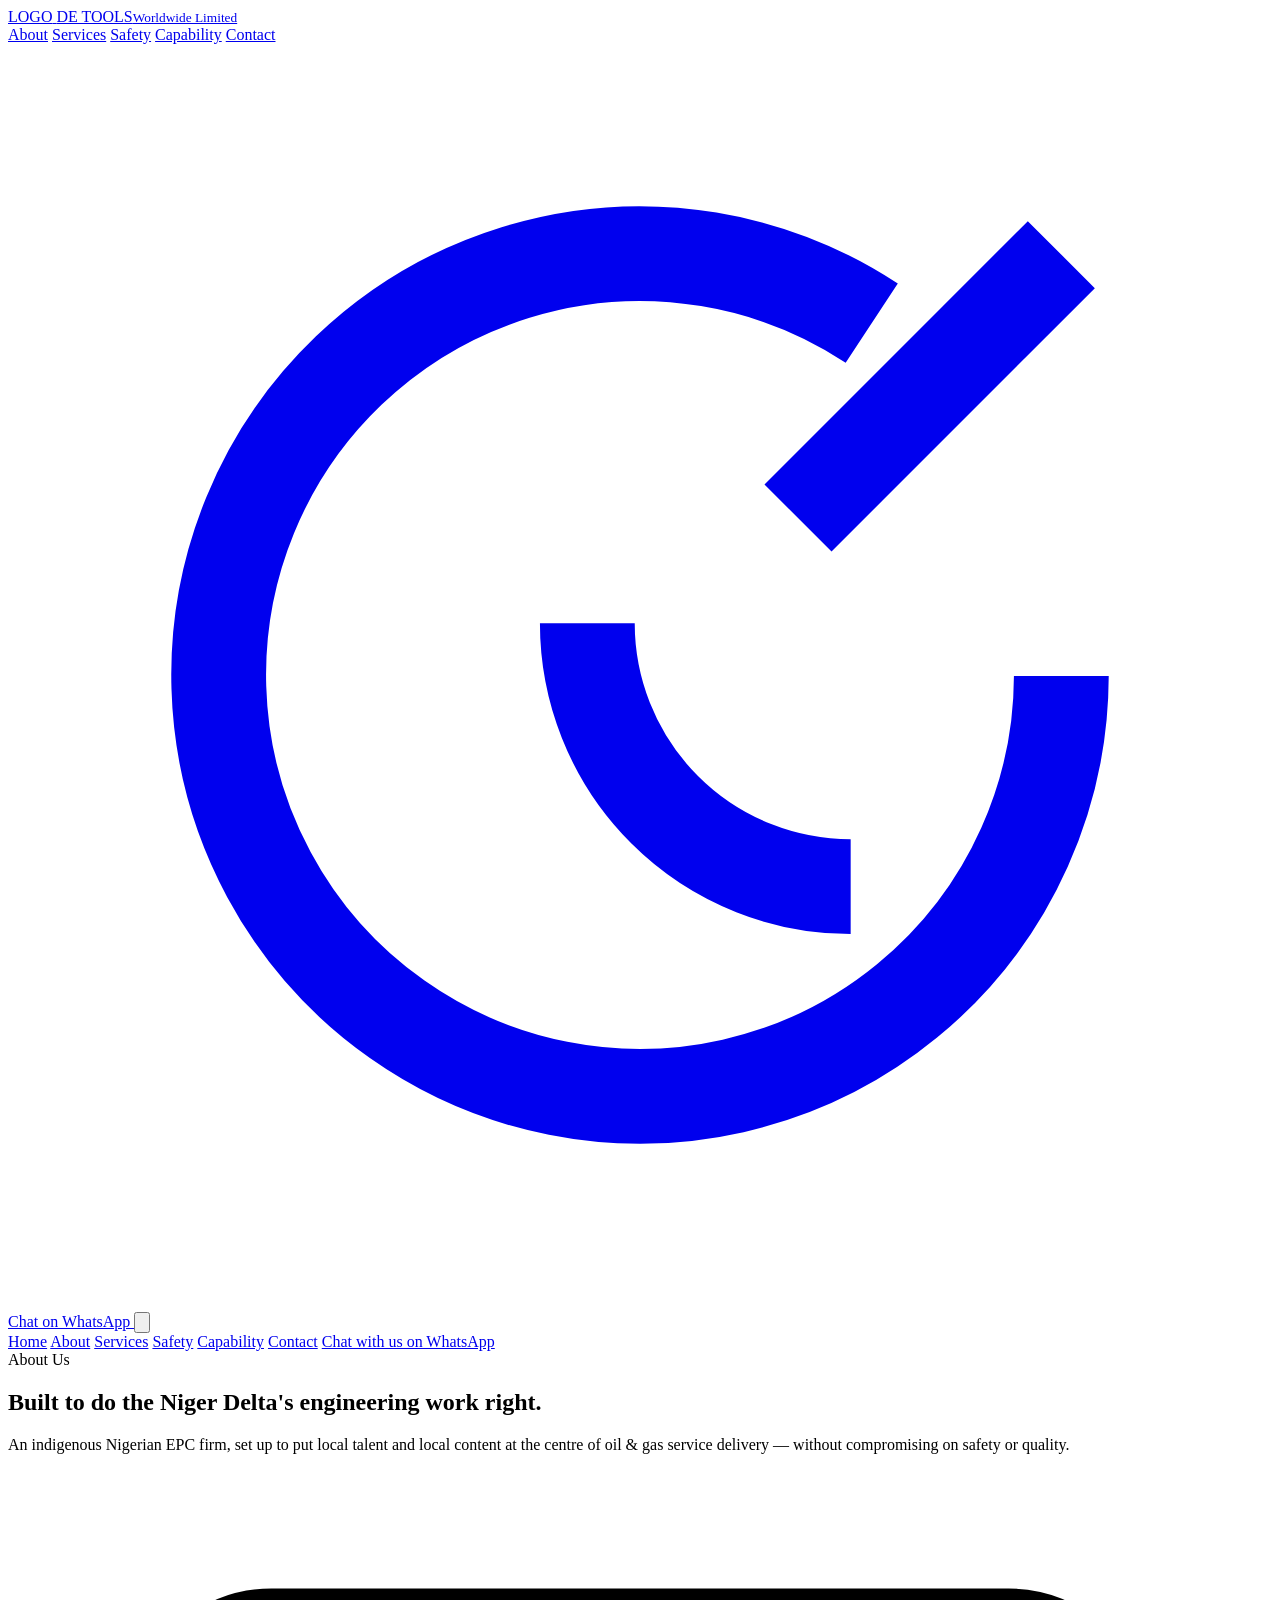
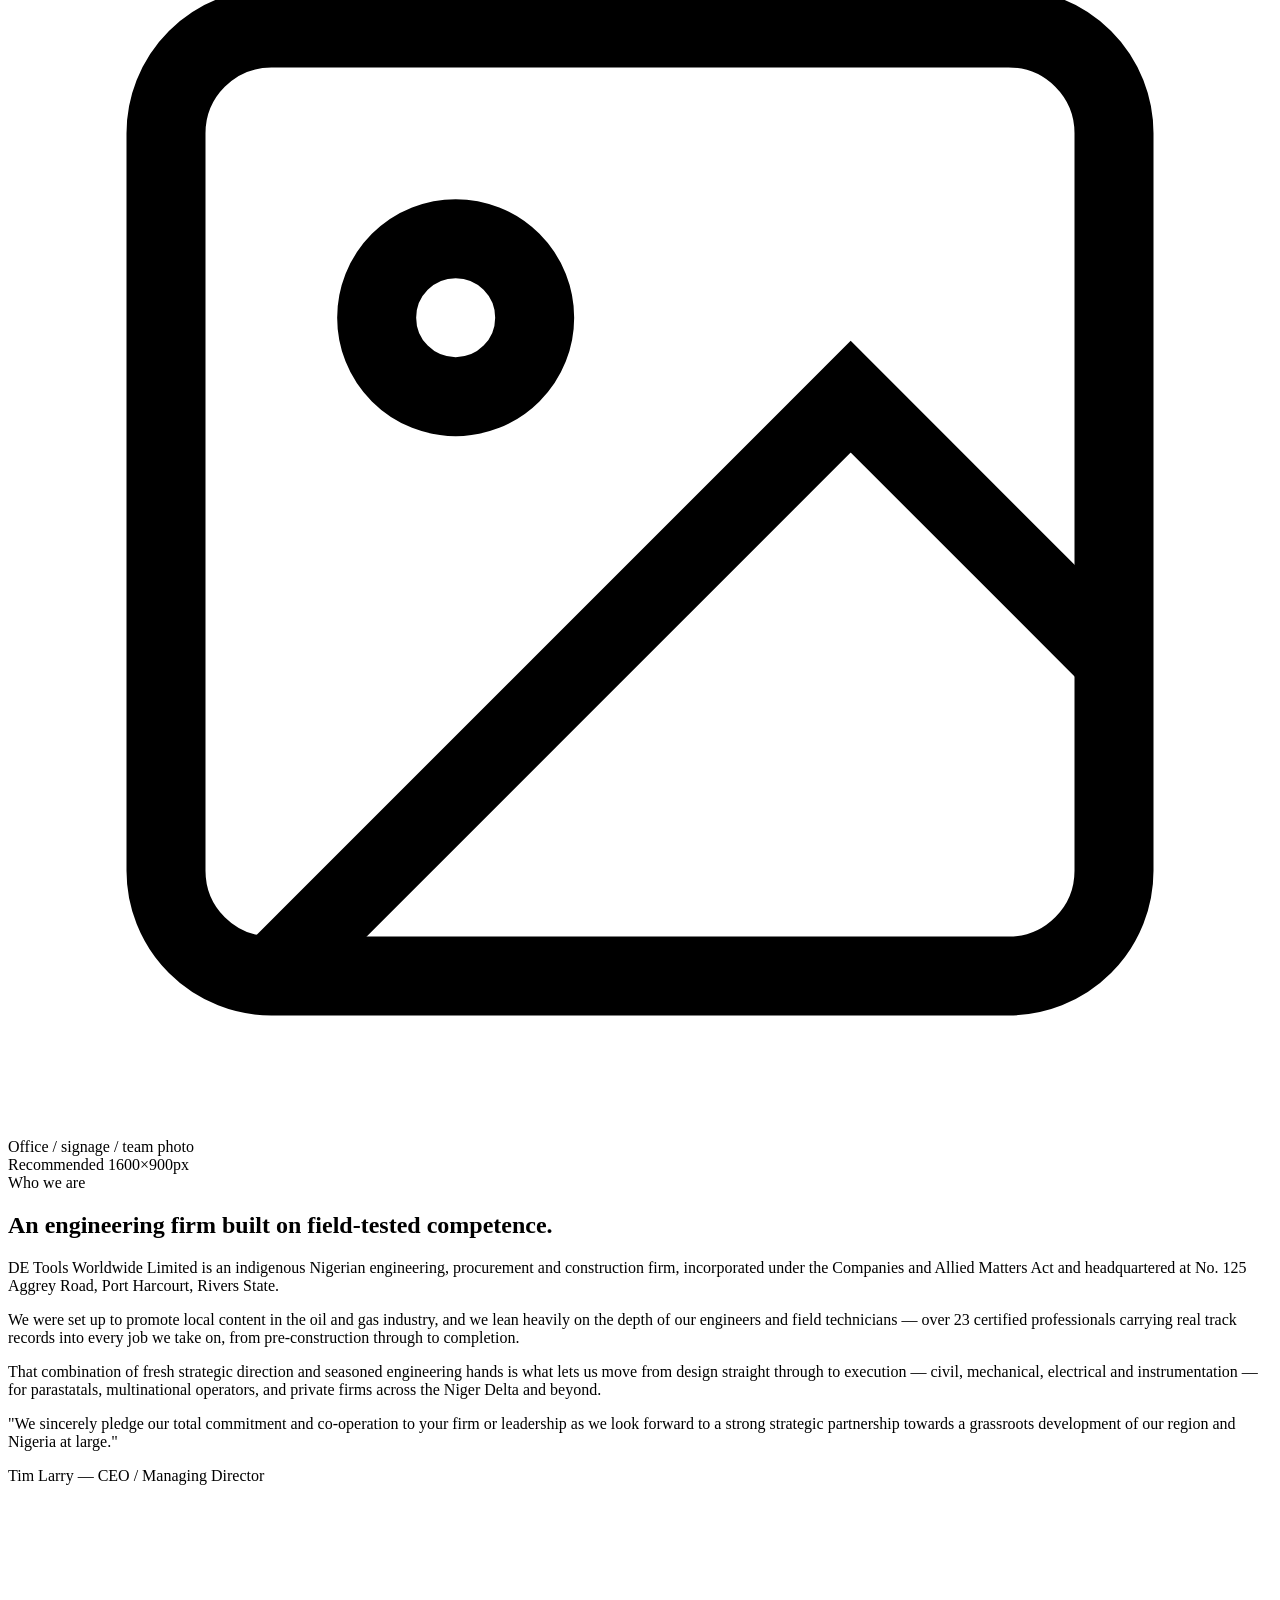
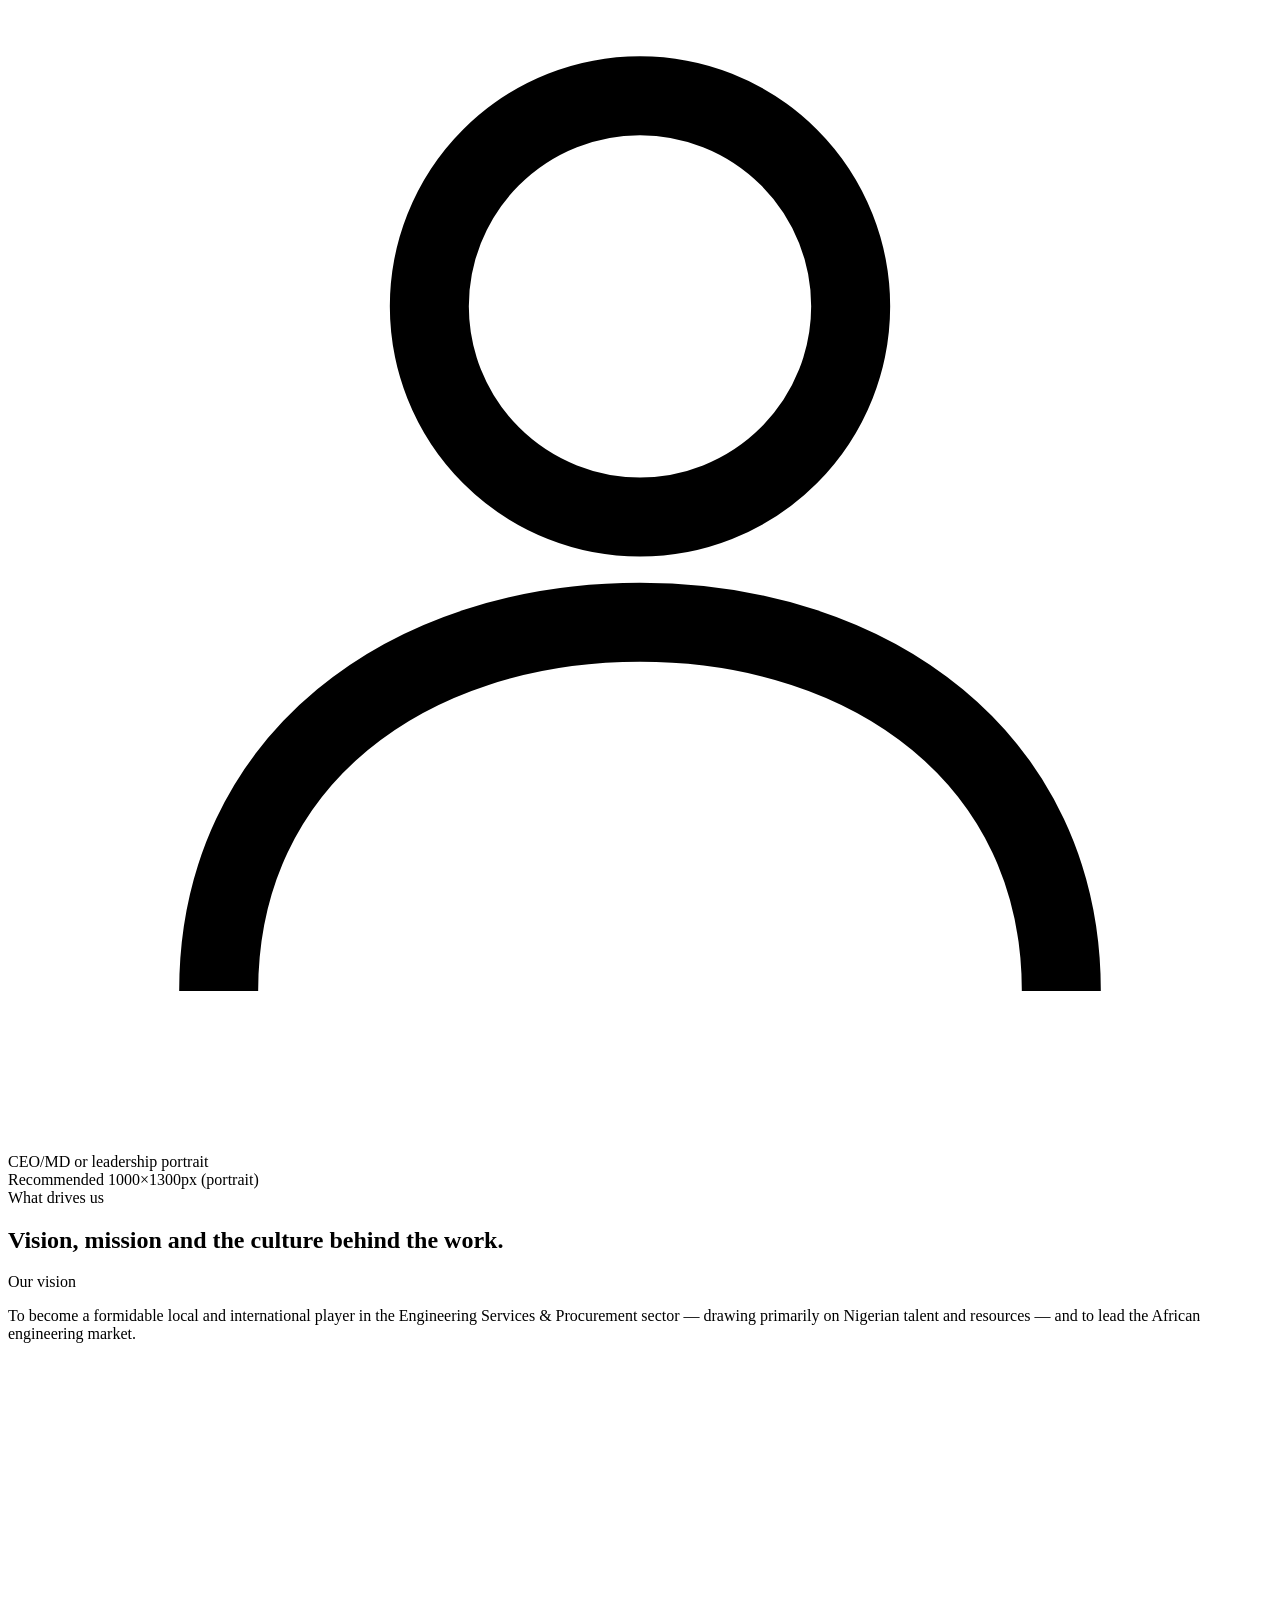
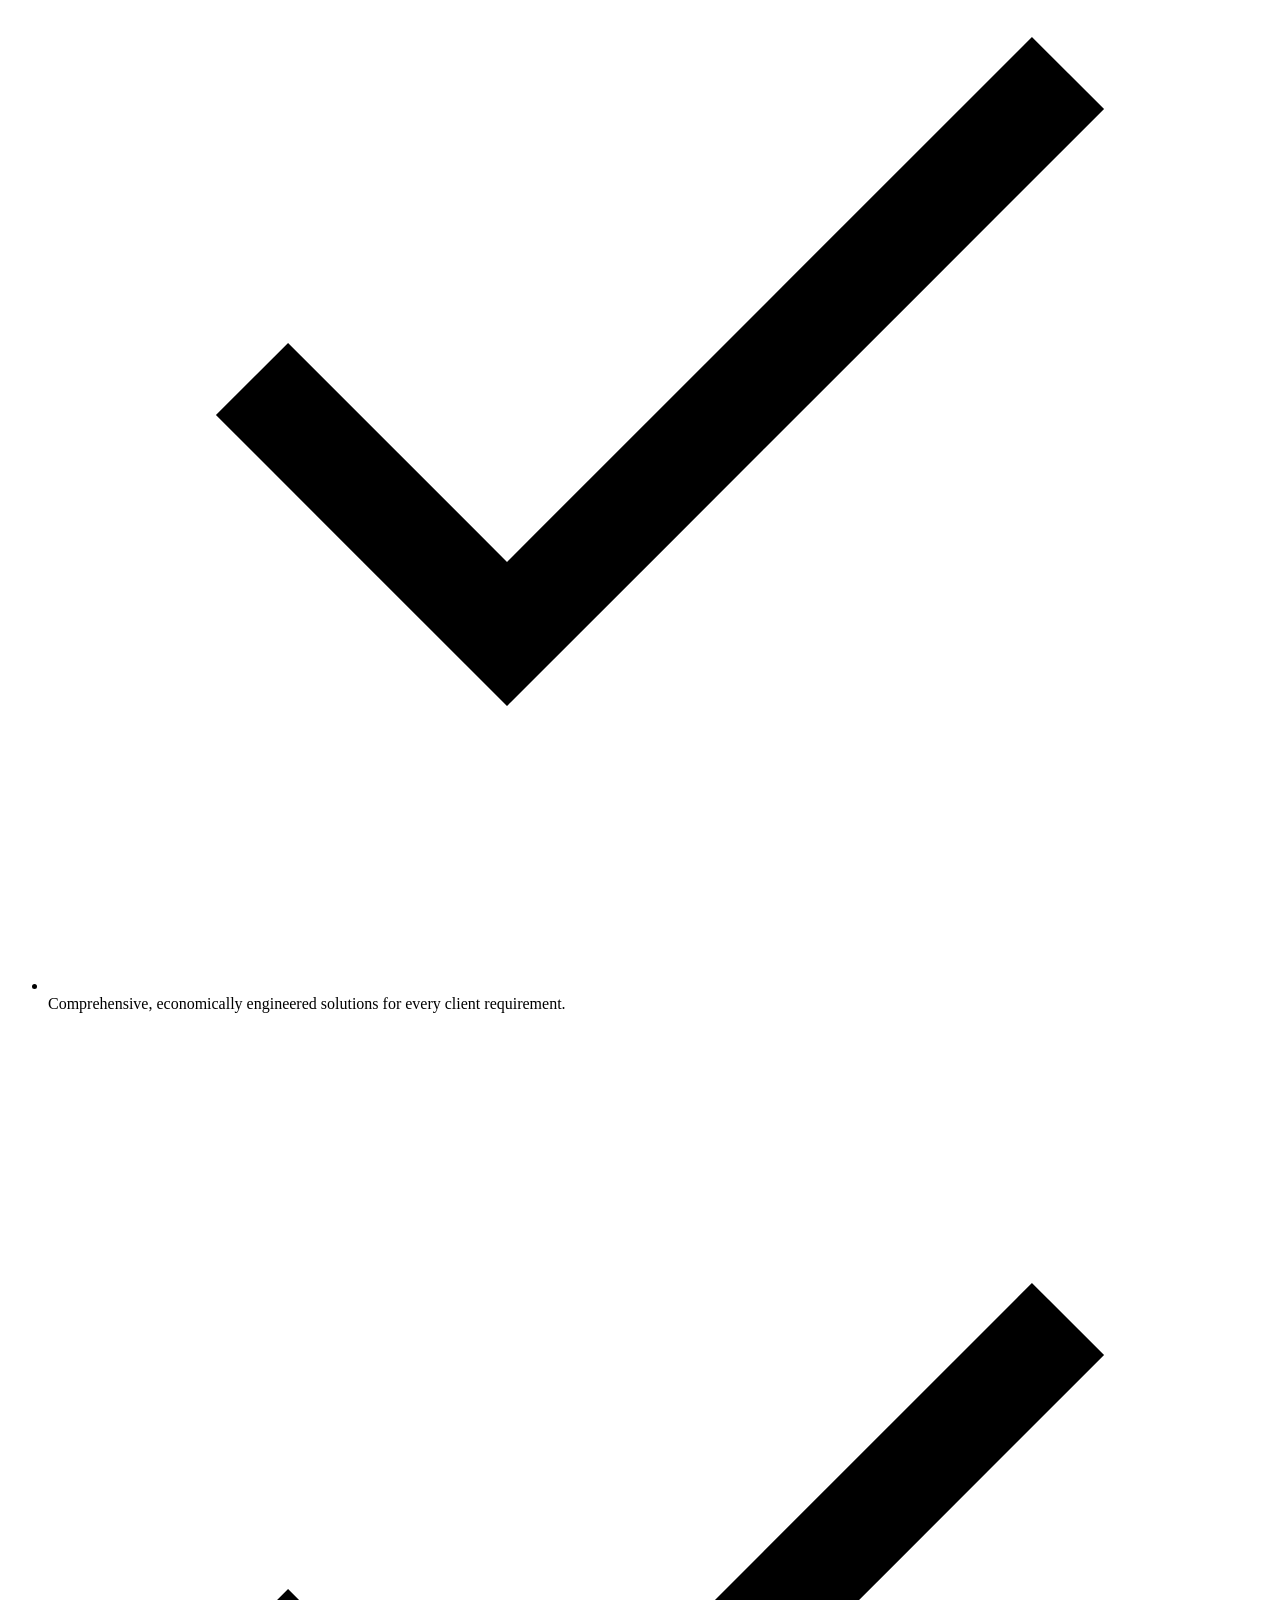
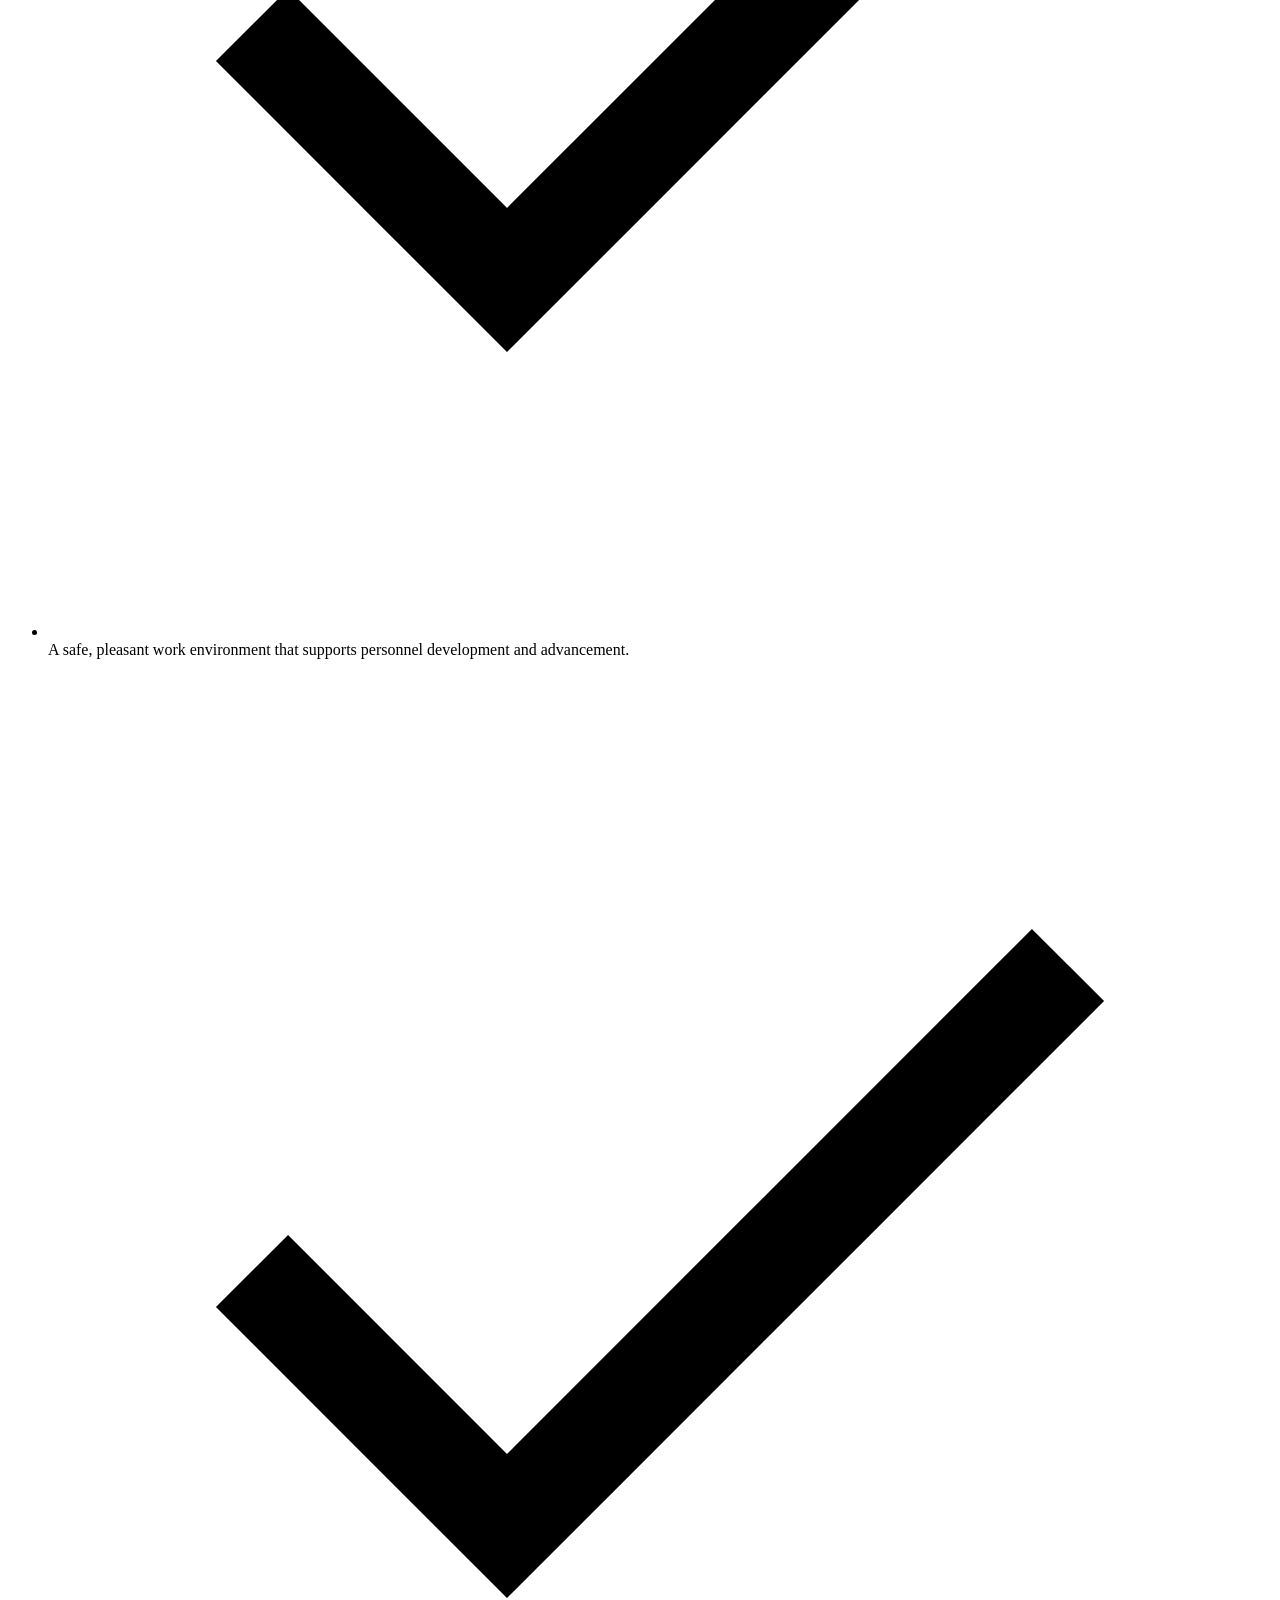
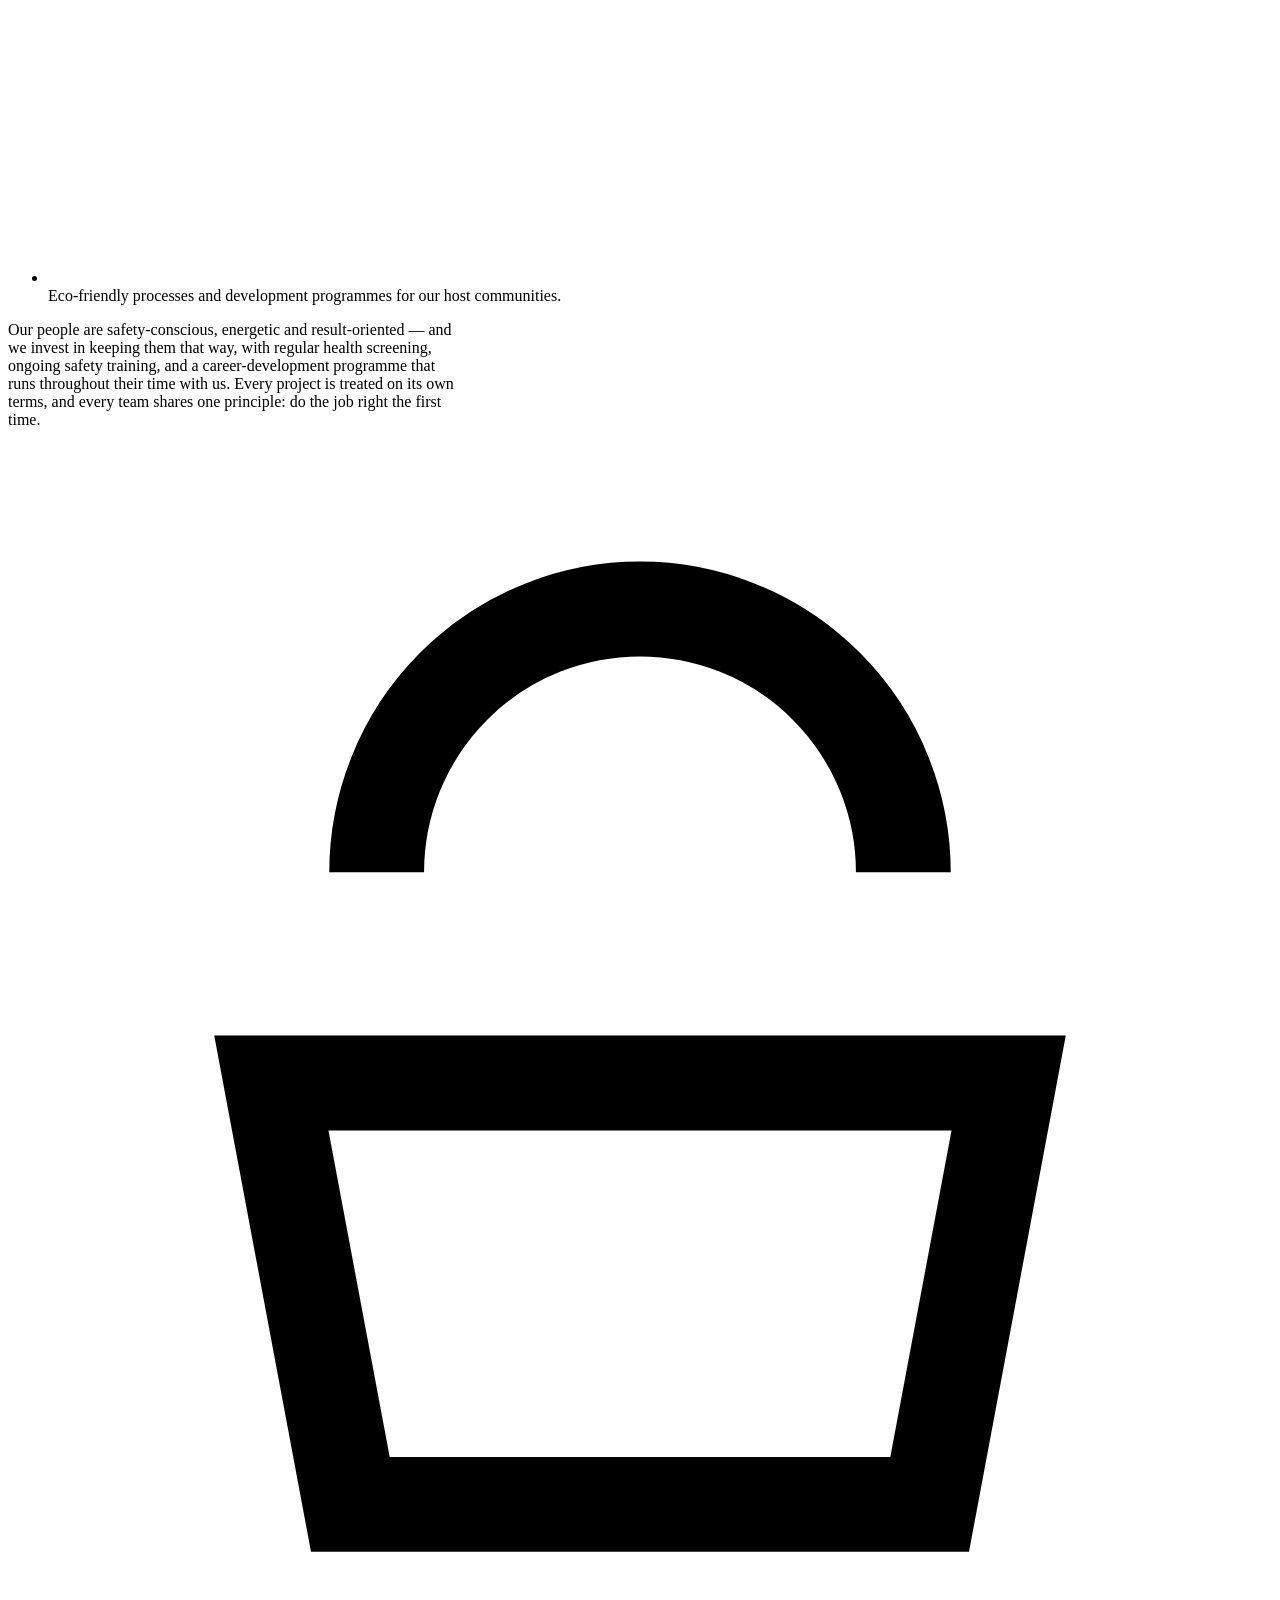
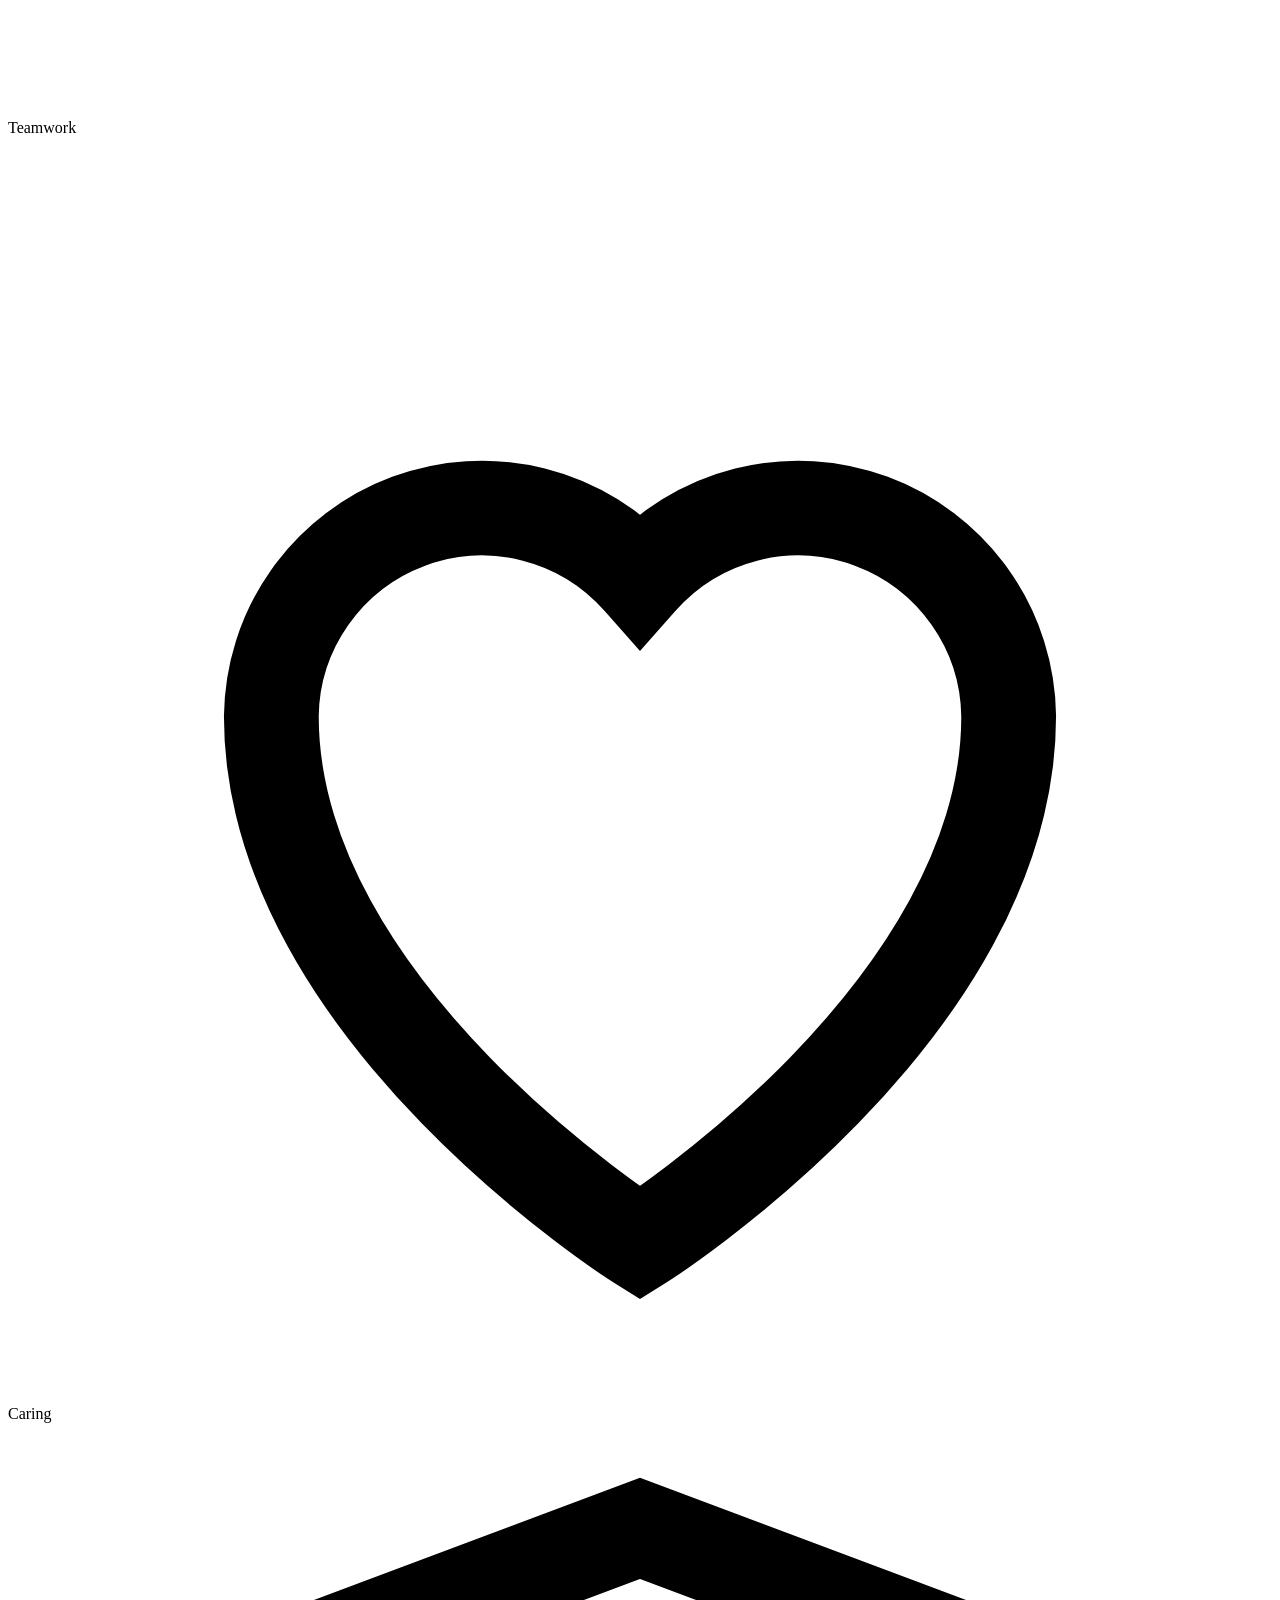
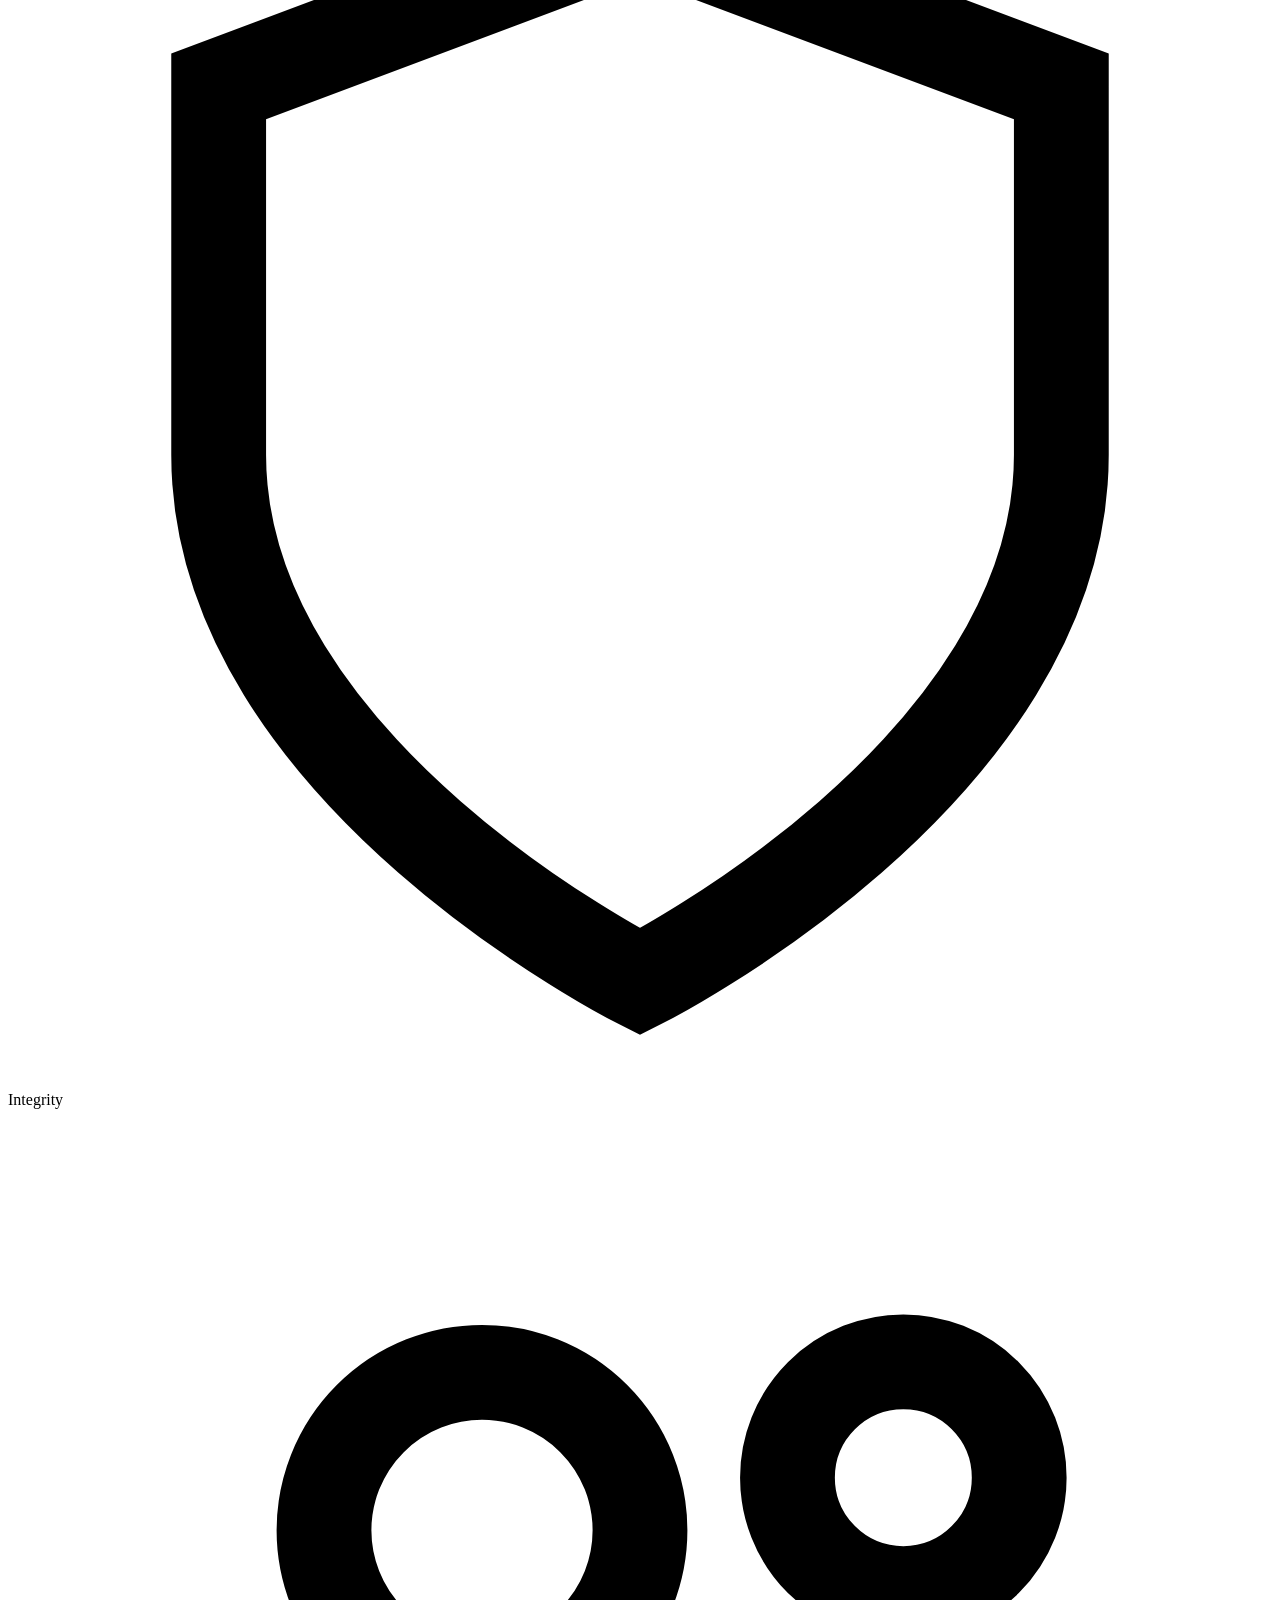
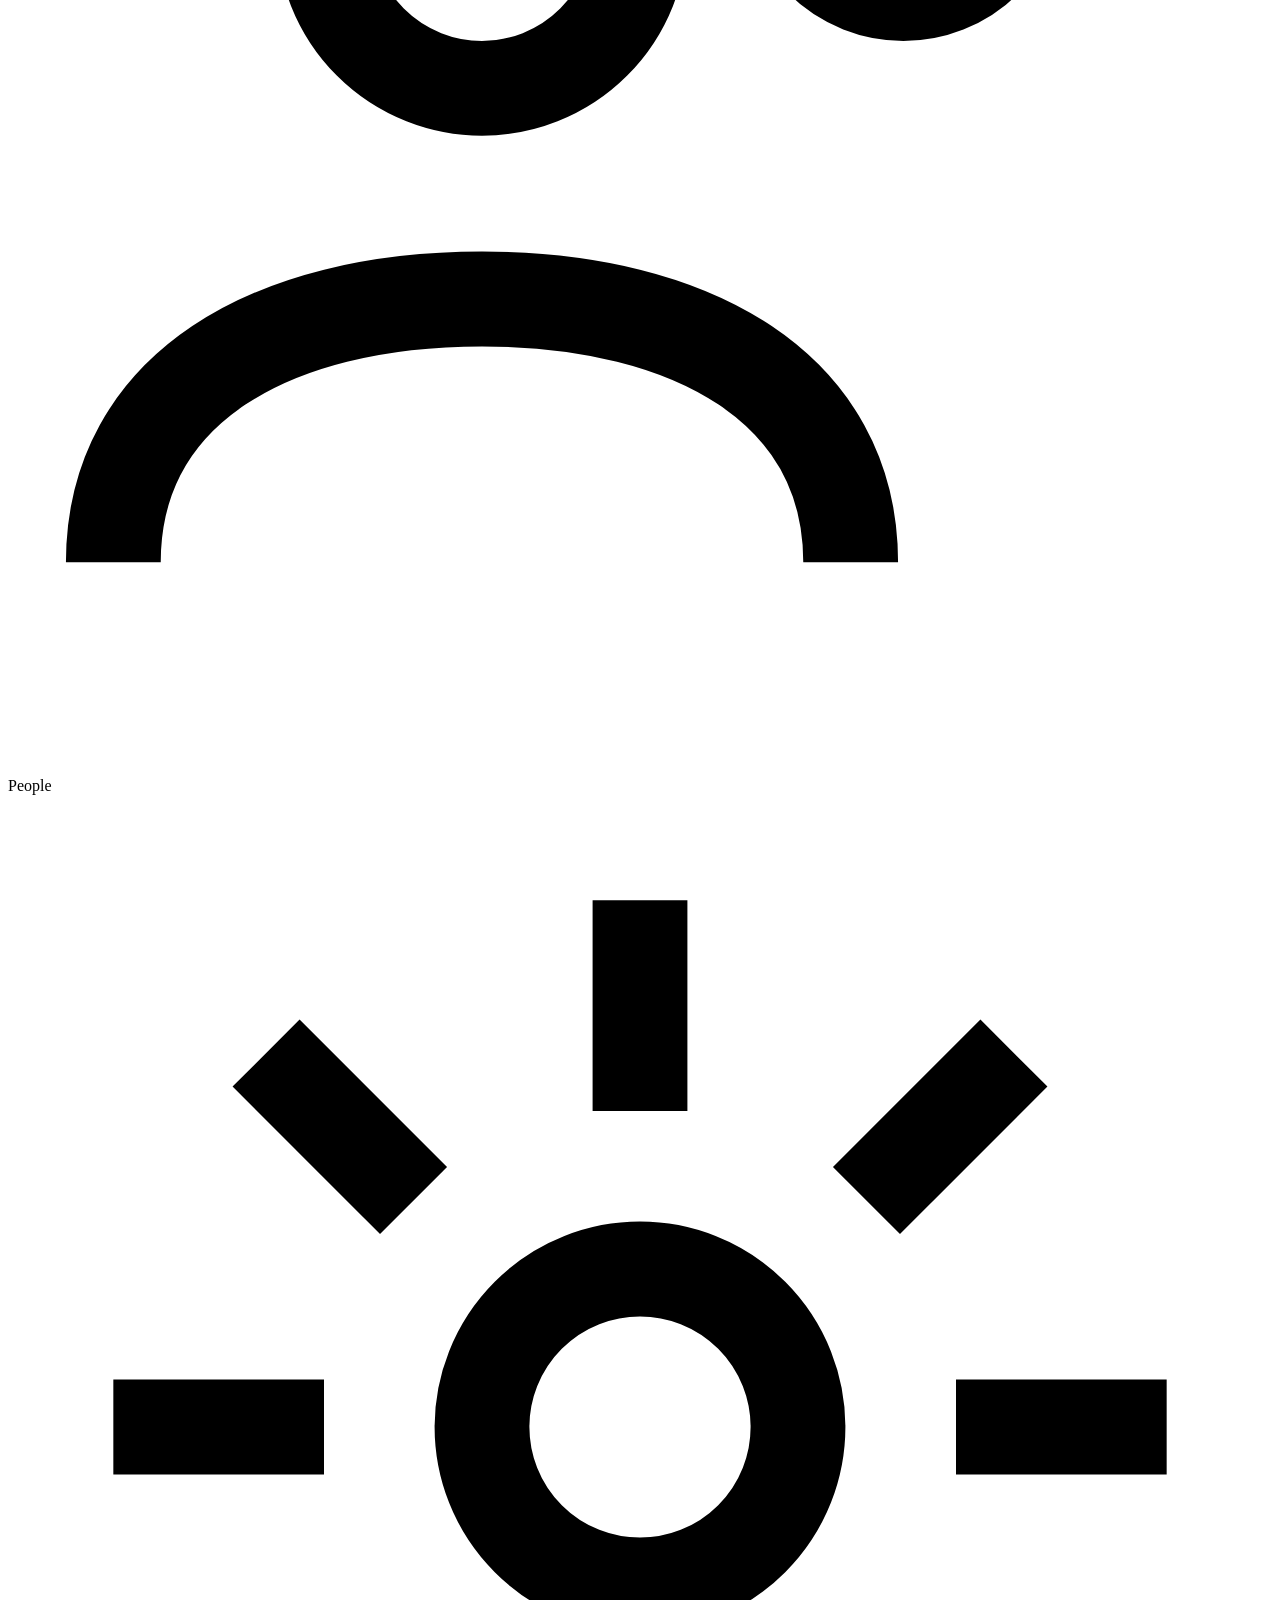
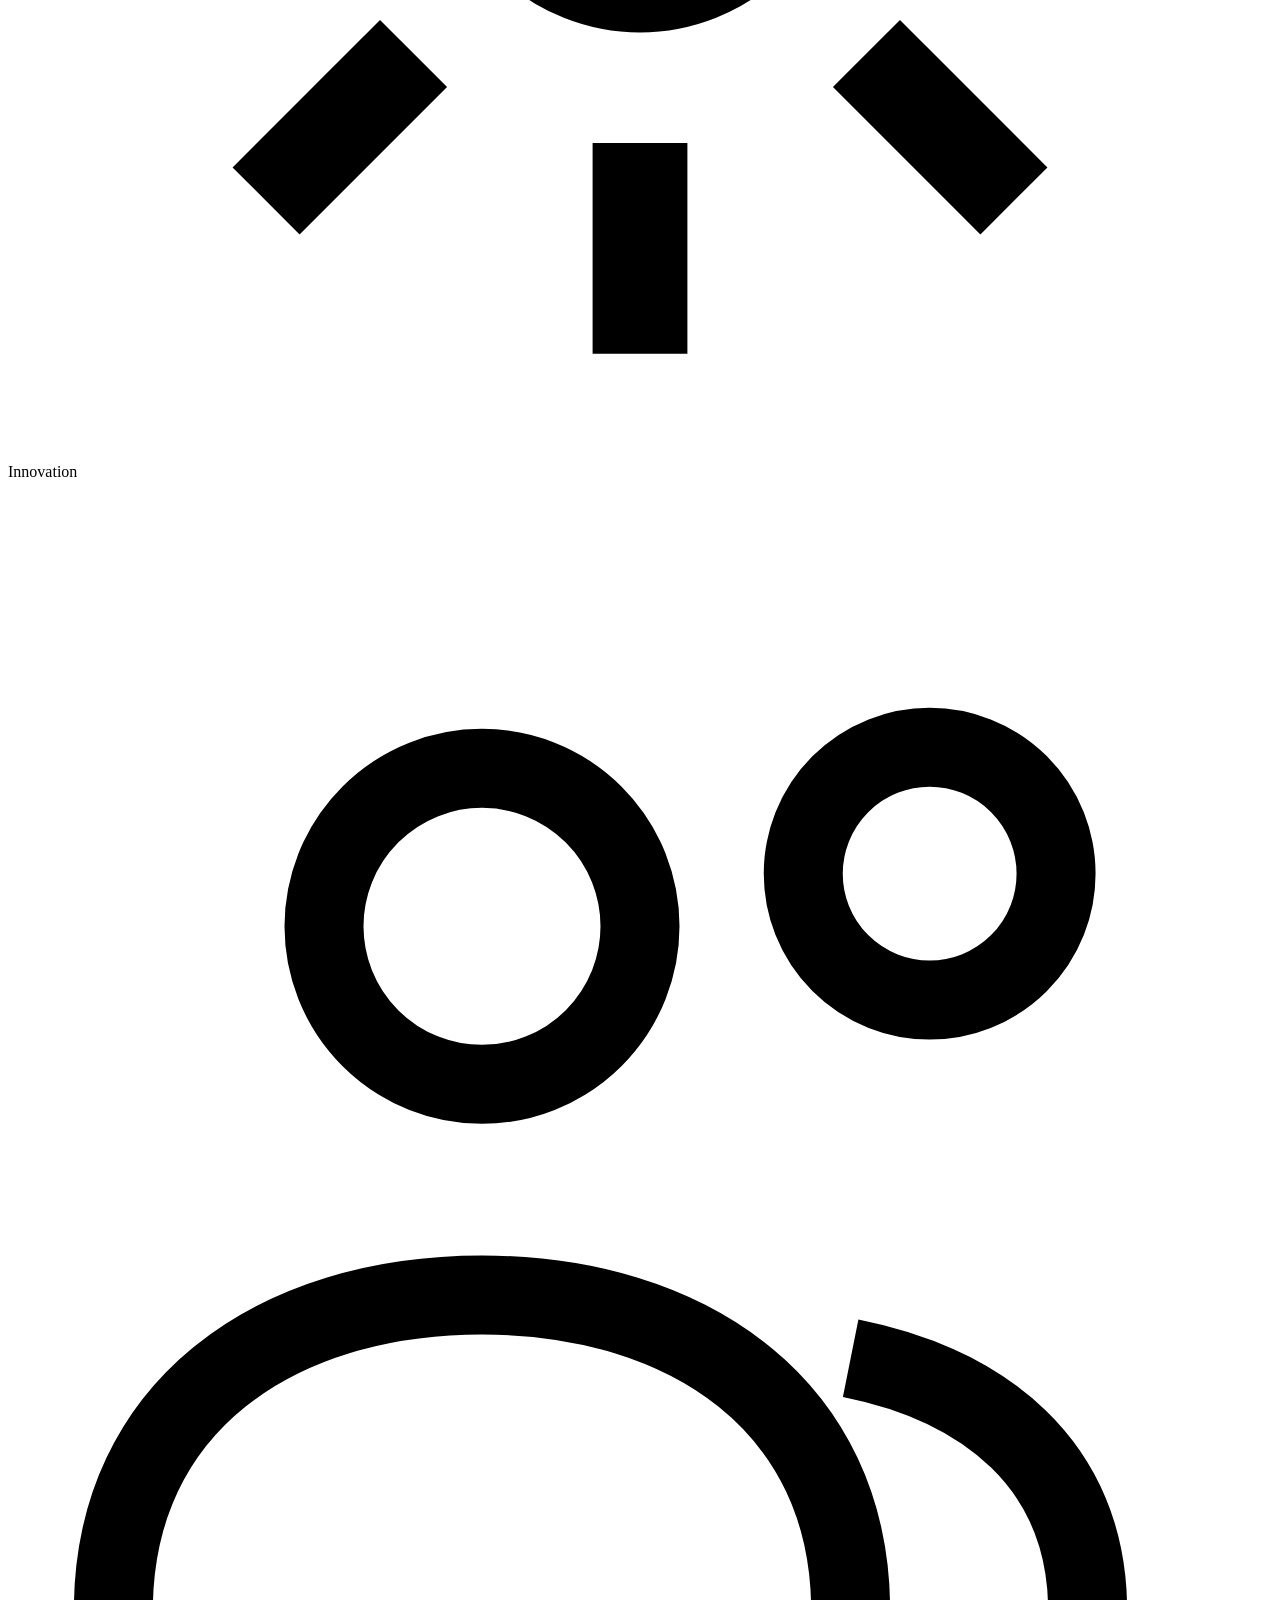
==== about/index.html @ 5cf84153 "first commit" ====
<!DOCTYPE html>
<html lang="en">
<head>
<meta charset="UTF-8">
<meta name="viewport" content="width=device-width, initial-scale=1.0">
<title>About Us | DE Tools Worldwide Limited — Engineering & Procurement, Port Harcourt</title>
<meta name="description" content="DE Tools Worldwide Limited is an indigenous Nigerian engineering, procurement and construction firm based in Port Harcourt. Learn our vision, mission, values and safety commitment.">

<!-- ================= FONTS ================= -->
<link rel="preconnect" href="https://fonts.googleapis.com">
<link rel="preconnect" href="https://fonts.gstatic.com" crossorigin>
<link href="https://fonts.googleapis.com/css2?family=Big+Shoulders+Display:wght@700;800;900&family=Inter:wght@400;500;600;700&family=IBM+Plex+Mono:wght@500;600&display=swap" rel="stylesheet">
<link rel="stylesheet" href="css/styles.css">
</head>
<body>

<!-- =========================================================
     HEADER
     ========================================================= -->
<header>
  <div class="nav-row">
    <!-- LOGO SLOT — once the client logo file is supplied, replace
         this whole .logo-slot block with: <a href="index.html"><img src="logo.png" alt="DE Tools Worldwide Limited" style="height:40px"></a> -->
    <a href="index.html" class="logo-slot" aria-label="DE Tools Worldwide Limited — home">
      <span class="logo-mark">LOGO</span>
      <span class="logo-text">DE TOOLS<small>Worldwide Limited</small></span>
    </a>

    <nav class="primary-nav" aria-label="Primary">
      <a href="about.html" class="is-active">About</a>
      <a href="services.html">Services</a>
      <a href="index.html#safety">Safety</a>
      <a href="index.html#work">Capability</a>
      <a href="index.html#contact">Contact</a>
    </nav>

    <div class="header-actions">
      <a class="btn btn-primary btn-wa-header" href="https://wa.me/2348035226712?text=Hi%2C%20I%27d%20like%20to%20discuss%20a%20scope%20of%20work%20with%20DE%20Tools%20Worldwide%20Limited." target="_blank" rel="noopener">
        <svg viewBox="0 0 24 24" fill="none" stroke="currentColor" stroke-width="1.8"><path d="M20 12a8 8 0 1 1-3.6-6.7M20 4l-5 5"/><path d="M16 16a5 5 0 0 1-5-5"/></svg>
        Chat on WhatsApp
      </a>
      <button class="menu-toggle" id="menuToggle" aria-label="Open menu" aria-expanded="false">
        <svg viewBox="0 0 24 24" fill="none" stroke="currentColor" stroke-width="2"><path d="M4 7h16M4 12h16M4 17h16"/></svg>
      </button>
    </div>
  </div>

  <div id="mobileMenu">
    <a href="index.html">Home</a>
    <a href="about.html">About</a>
    <a href="services.html">Services</a>
    <a href="index.html#safety">Safety</a>
    <a href="index.html#work">Capability</a>
    <a href="index.html#contact">Contact</a>
    <a class="btn btn-primary" href="https://wa.me/2348035226712?text=Hi%2C%20I%27d%20like%20to%20discuss%20a%20scope%20of%20work%20with%20DE%20Tools%20Worldwide%20Limited." target="_blank" rel="noopener">
      Chat with us on WhatsApp
    </a>
  </div>
</header>

<!-- =========================================================
     PAGE HERO
     ========================================================= -->
<section class="hero page-hero">
  <div class="wrap">
    <div class="hero-grid">
      <div>
        <span class="hero-tagline">About Us</span>
        <h1>Built to do the Niger Delta's engineering work right.</h1>
        <p class="lede">An indigenous Nigerian EPC firm, set up to put local talent and local content at the centre of oil &amp; gas service delivery — without compromising on safety or quality.</p>
      </div>

      <!-- IMAGE SLOT: About hero — recommend a wide shot of the
           Port Harcourt office, signage, or a leadership/team group.
           Replace with: <img src="about-hero.jpg" alt="..."> -->
      <div class="hero-photo">
        <div class="img-slot on-dark">
          <svg viewBox="0 0 24 24" fill="none" stroke="currentColor" stroke-width="1.5"><rect x="3" y="3" width="18" height="18" rx="2"/><circle cx="8.5" cy="8.5" r="1.5"/><path d="M21 15l-5-5L5 21"/></svg>
          <span>Office / signage / team photo<br>Recommended 1600×900px</span>
        </div>
      </div>
    </div>
  </div>
</section>

<!-- =========================================================
     WHO WE ARE
     ========================================================= -->
<section id="about-story">
  <div class="wrap">
    <div class="about-grid">

      <div class="about-copy reveal">
        <span class="eyebrow">Who we are</span>
        <h2>An engineering firm built on field-tested competence.</h2>
        <p>DE Tools Worldwide Limited is an indigenous Nigerian engineering, procurement and construction firm, incorporated under the Companies and Allied Matters Act and headquartered at No. 125 Aggrey Road, Port Harcourt, Rivers State.</p>
        <p>We were set up to promote local content in the oil and gas industry, and we lean heavily on the depth of our engineers and field technicians — over 23 certified professionals carrying real track records into every job we take on, from pre-construction through to completion.</p>
        <p>That combination of fresh strategic direction and seasoned engineering hands is what lets us move from design straight through to execution — civil, mechanical, electrical and instrumentation — for parastatals, multinational operators, and private firms across the Niger Delta and beyond.</p>

        <div class="quote-box">
          <p>"We sincerely pledge our total commitment and co-operation to your firm or leadership as we look forward to a strong strategic partnership towards a grassroots development of our region and Nigeria at large."</p>
          <div class="who">Tim Larry — CEO / Managing Director</div>
        </div>
      </div>

      <!-- IMAGE SLOT: leadership portrait — CEO/MD Tim Larry, or the
           leadership team. Replace with: <img src="leadership.jpg" alt="..."> -->
      <div class="about-photo reveal">
        <div class="img-slot">
          <svg viewBox="0 0 24 24" fill="none" stroke="currentColor" stroke-width="1.5"><circle cx="12" cy="8" r="4"/><path d="M4 21c0-4.4 3.6-7 8-7s8 2.6 8 7"/></svg>
          <span>CEO/MD or leadership portrait<br>Recommended 1000×1300px (portrait)</span>
        </div>
      </div>

    </div>
  </div>
</section>

<!-- =========================================================
     VISION, MISSION, CULTURE
     ========================================================= -->
<section style="background:var(--paper-alt);">
  <div class="wrap">
    <div class="services-head reveal">
      <span class="eyebrow">What drives us</span>
      <h2>Vision, mission and the culture behind the work.</h2>
    </div>

    <div class="about-grid">
      <div class="reveal">
        <div class="vision-box">
          <span class="tag">Our vision</span>
          <p>To become a formidable local and international player in the Engineering Services &amp; Procurement sector — drawing primarily on Nigerian talent and resources — and to lead the African engineering market.</p>
        </div>

        <ul class="mission-list" style="margin-top:24px;">
          <li><svg viewBox="0 0 24 24" fill="none" stroke="currentColor" stroke-width="2"><path d="M20 6L9 17l-5-5"/></svg> Comprehensive, economically engineered solutions for every client requirement.</li>
          <li><svg viewBox="0 0 24 24" fill="none" stroke="currentColor" stroke-width="2"><path d="M20 6L9 17l-5-5"/></svg> A safe, pleasant work environment that supports personnel development and advancement.</li>
          <li><svg viewBox="0 0 24 24" fill="none" stroke="currentColor" stroke-width="2"><path d="M20 6L9 17l-5-5"/></svg> Eco-friendly processes and development programmes for our host communities.</li>
        </ul>
      </div>

      <div class="reveal">
        <p style="color:var(--ink-soft); max-width:56ch;">Our people are safety-conscious, energetic and result-oriented — and we invest in keeping them that way, with regular health screening, ongoing safety training, and a career-development programme that runs throughout their time with us. Every project is treated on its own terms, and every team shares one principle: do the job right the first time.</p>

        <div class="policy-row" style="margin-top:22px;">
          <div class="policy-chip"><svg viewBox="0 0 24 24" fill="none" stroke="currentColor" stroke-width="1.8"><path d="M17 8a5 5 0 1 0-10 0M5 12h14l-1.5 8h-11L5 12Z"/></svg><div><div class="t">Teamwork</div></div></div>
          <div class="policy-chip"><svg viewBox="0 0 24 24" fill="none" stroke="currentColor" stroke-width="1.8"><path d="M12 21s-7-4.4-7-10a4 4 0 0 1 7-2.6A4 4 0 0 1 19 11c0 5.6-7 10-7 10Z"/></svg><div><div class="t">Caring</div></div></div>
          <div class="policy-chip"><svg viewBox="0 0 24 24" fill="none" stroke="currentColor" stroke-width="1.8"><path d="M12 22s8-4 8-10V5l-8-3-8 3v7c0 6 8 10 8 10Z"/></svg><div><div class="t">Integrity</div></div></div>
          <div class="policy-chip"><svg viewBox="0 0 24 24" fill="none" stroke="currentColor" stroke-width="1.8"><circle cx="9" cy="8" r="3"/><path d="M2 20c0-3.3 3-5 7-5s7 1.7 7 5"/><circle cx="17" cy="7" r="2.2"/></svg><div><div class="t">People</div></div></div>
          <div class="policy-chip"><svg viewBox="0 0 24 24" fill="none" stroke="currentColor" stroke-width="1.8"><path d="M12 2v4M12 18v4M4.9 4.9l2.8 2.8M16.3 16.3l2.8 2.8M2 12h4M18 12h4M4.9 19.1l2.8-2.8M16.3 7.7l2.8-2.8"/><circle cx="12" cy="12" r="3"/></svg><div><div class="t">Innovation</div></div></div>
        </div>

        <!-- IMAGE SLOT: team / training / field photo —
             recommend a candid shot of the team on site or in training.
             Replace with: <img src="culture.jpg" alt="..."> -->
        <div class="img-slot" style="aspect-ratio:16/9; margin-top:24px;">
          <svg viewBox="0 0 24 24" fill="none" stroke="currentColor" stroke-width="1.5"><circle cx="9" cy="8" r="3"/><path d="M2 21c0-3.9 3.1-6 7-6s7 2.1 7 6"/><circle cx="17.5" cy="7" r="2.4"/><path d="M16 16.2c2.5.5 4.5 2 4.5 4.8"/></svg>
          <span>Team / training / field crew photo</span>
        </div>
      </div>
    </div>
  </div>
</section>

<!-- =========================================================
     SAFETY COMMITMENT (brief)
     ========================================================= -->
<section class="safety-band">
  <div class="wrap">
    <div class="safety-grid">
      <div class="reveal">
        <span class="eyebrow" style="color:rgba(255,255,255,.6);">Safety &amp; assurance</span>
        <h2 class="safety-copy-h">Five signed policies. One standard, on every job.</h2>
        <p style="color:rgba(255,255,255,.72); margin-top:14px; max-width:54ch;">Safety, Health, Security, Environment and Community Affairs are each governed by a written policy signed by our Managing Director — backed by a 12 Life-Saving Rules framework covering permits, isolation, gas testing, confined space and work at height.</p>
        <a class="text-link" style="color:var(--safety-orange);" href="index.html#safety">
          See our full safety commitment
          <svg viewBox="0 0 24 24" fill="none" stroke="currentColor" stroke-width="2"><path d="M5 12h14M13 6l6 6-6 6"/></svg>
        </a>
      </div>

      <div class="client-types reveal">
        <span class="eyebrow">Who we serve</span>
        <h2 style="font-size:clamp(22px,3.2vw,28px); color:#fff;">Government, industry and private clients alike.</h2>
        <div class="chip-row">
          <span>Federal Government Parastatals</span>
          <span>State Governments</span>
          <span>Intervention &amp; International Agencies</span>
          <span>Multinational Oil &amp; Gas Operators</span>
          <span>Private Firms &amp; Individuals</span>
        </div>
      </div>
    </div>
  </div>
</section>

<!-- =========================================================
     CTA
     ========================================================= -->
<section class="cta-band">
  <div class="wrap">
    <h2>Want to know if we're the right fit for your project?</h2>
    <p>Send us your scope of work on WhatsApp and we'll come back to you with next steps.</p>
    <div class="hero-cta">
      <a class="btn btn-primary" href="https://wa.me/2348035226712?text=Hi%2C%20I%27d%20like%20to%20discuss%20a%20scope%20of%20work%20with%20DE%20Tools%20Worldwide%20Limited." target="_blank" rel="noopener">
        <svg viewBox="0 0 24 24" fill="none" stroke="currentColor" stroke-width="1.8"><path d="M20 12a8 8 0 1 1-3.6-6.7M20 4l-5 5"/><path d="M16 16a5 5 0 0 1-5-5"/></svg>
        Chat with us on WhatsApp
      </a>
      <a class="btn btn-outline" href="services.html">See our services</a>
    </div>
  </div>
</section>

<footer class="site-foot">
  <div class="wrap foot-row">
    <span>© <span id="year"></span> DE Tools Worldwide Limited. All rights reserved.</span>
    <span>Website by ImpactDev</span>
  </div>
</footer>

<!-- Floating WhatsApp button — always visible, no scroll needed -->
<a class="wa-float" href="https://wa.me/2348035226712?text=Hi%2C%20I%27d%20like%20to%20discuss%20a%20scope%20of%20work%20with%20DE%20Tools%20Worldwide%20Limited." target="_blank" rel="noopener" aria-label="Chat with us on WhatsApp">
  <svg viewBox="0 0 24 24" fill="none" stroke="currentColor" stroke-width="1.8"><path d="M20 12a8 8 0 1 1-3.6-6.7M20 4l-5 5"/><path d="M16 16a5 5 0 0 1-5-5"/></svg>
  Chat with us
</a>

<script src="js/main.js"></script>
</body>
</html>
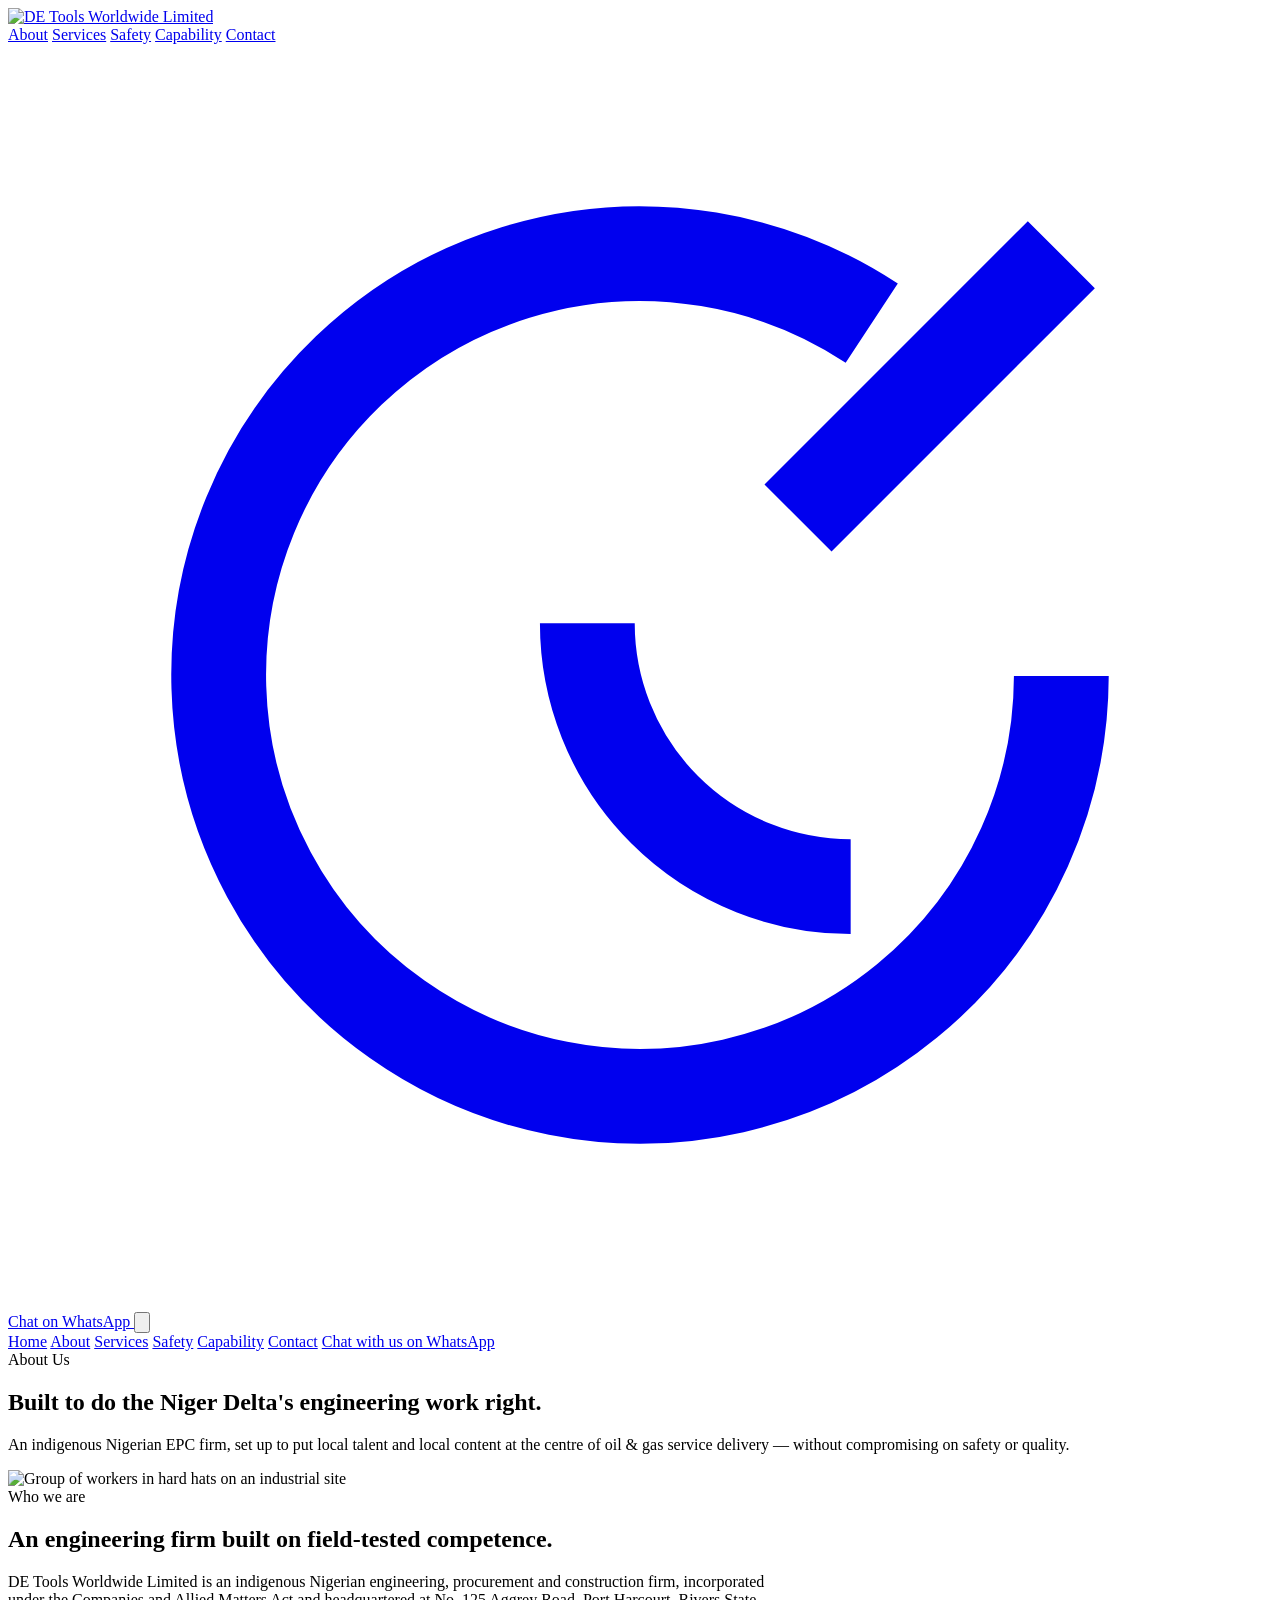
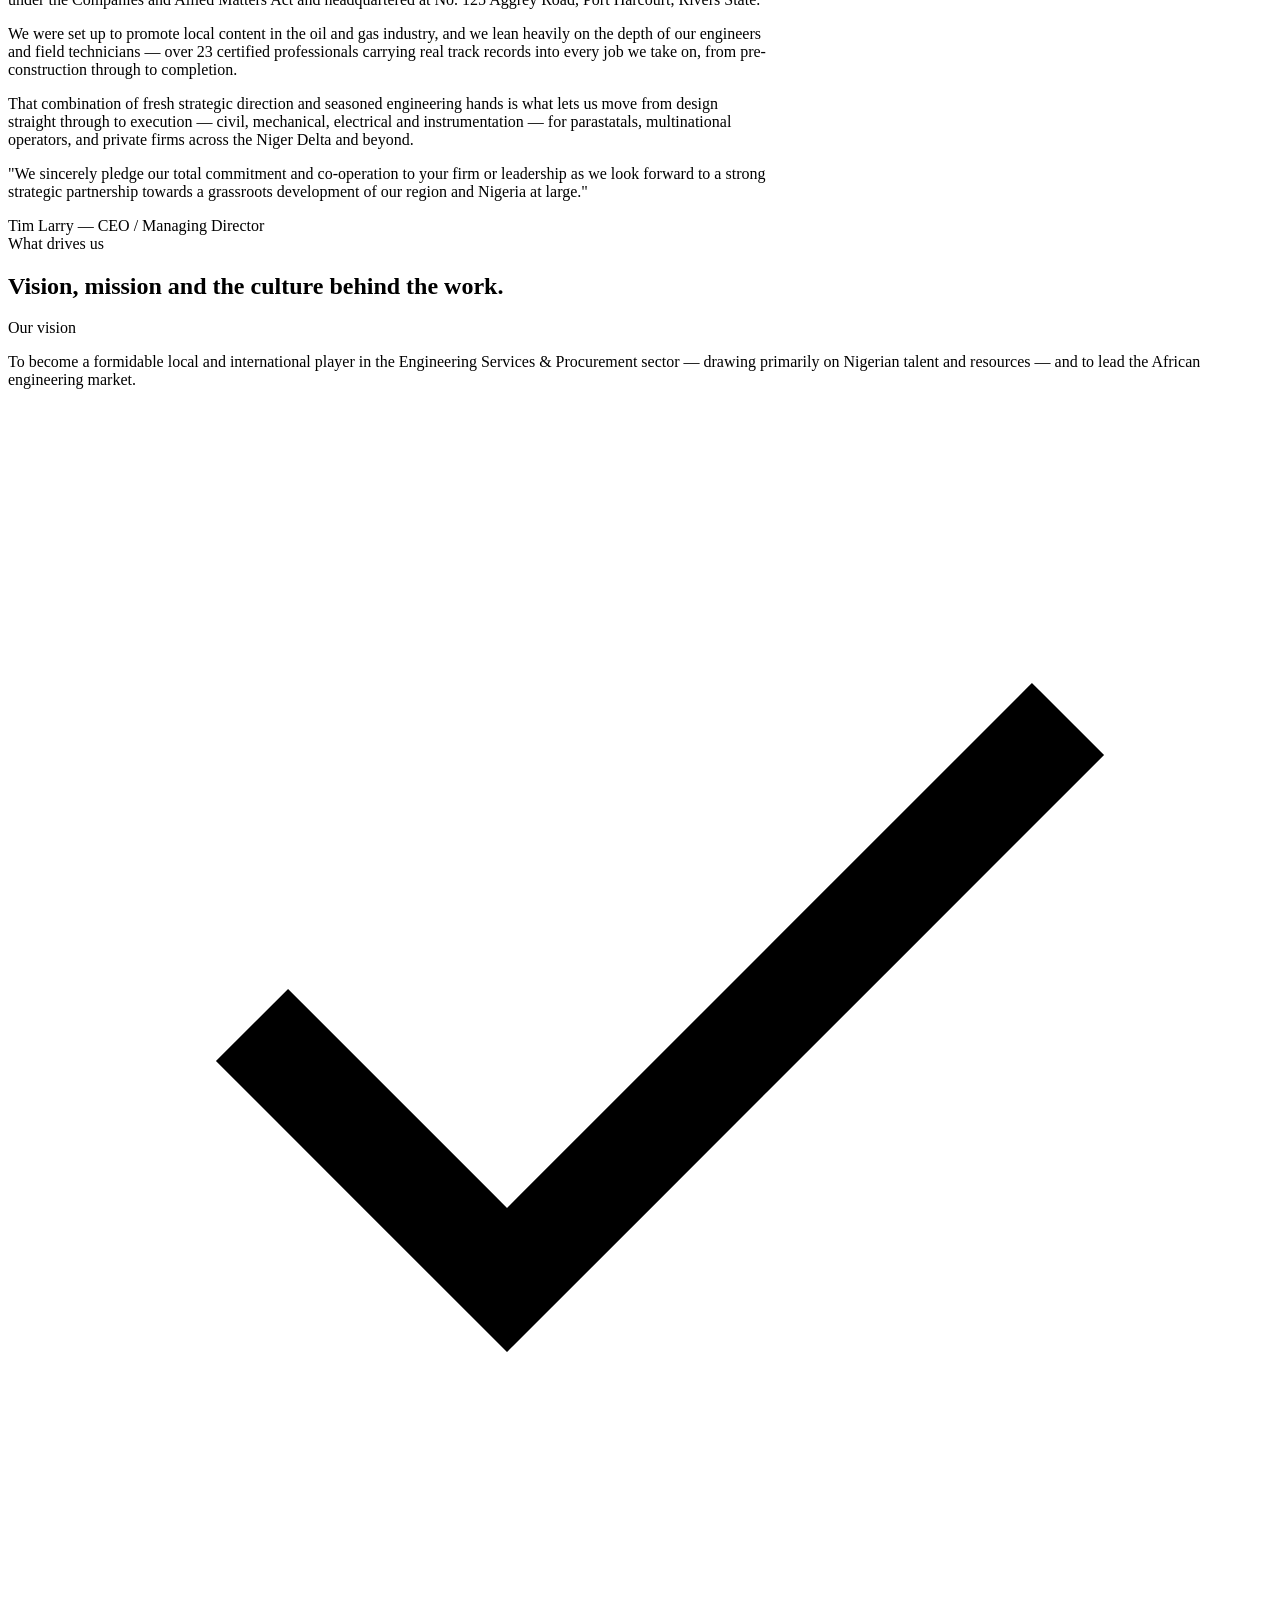
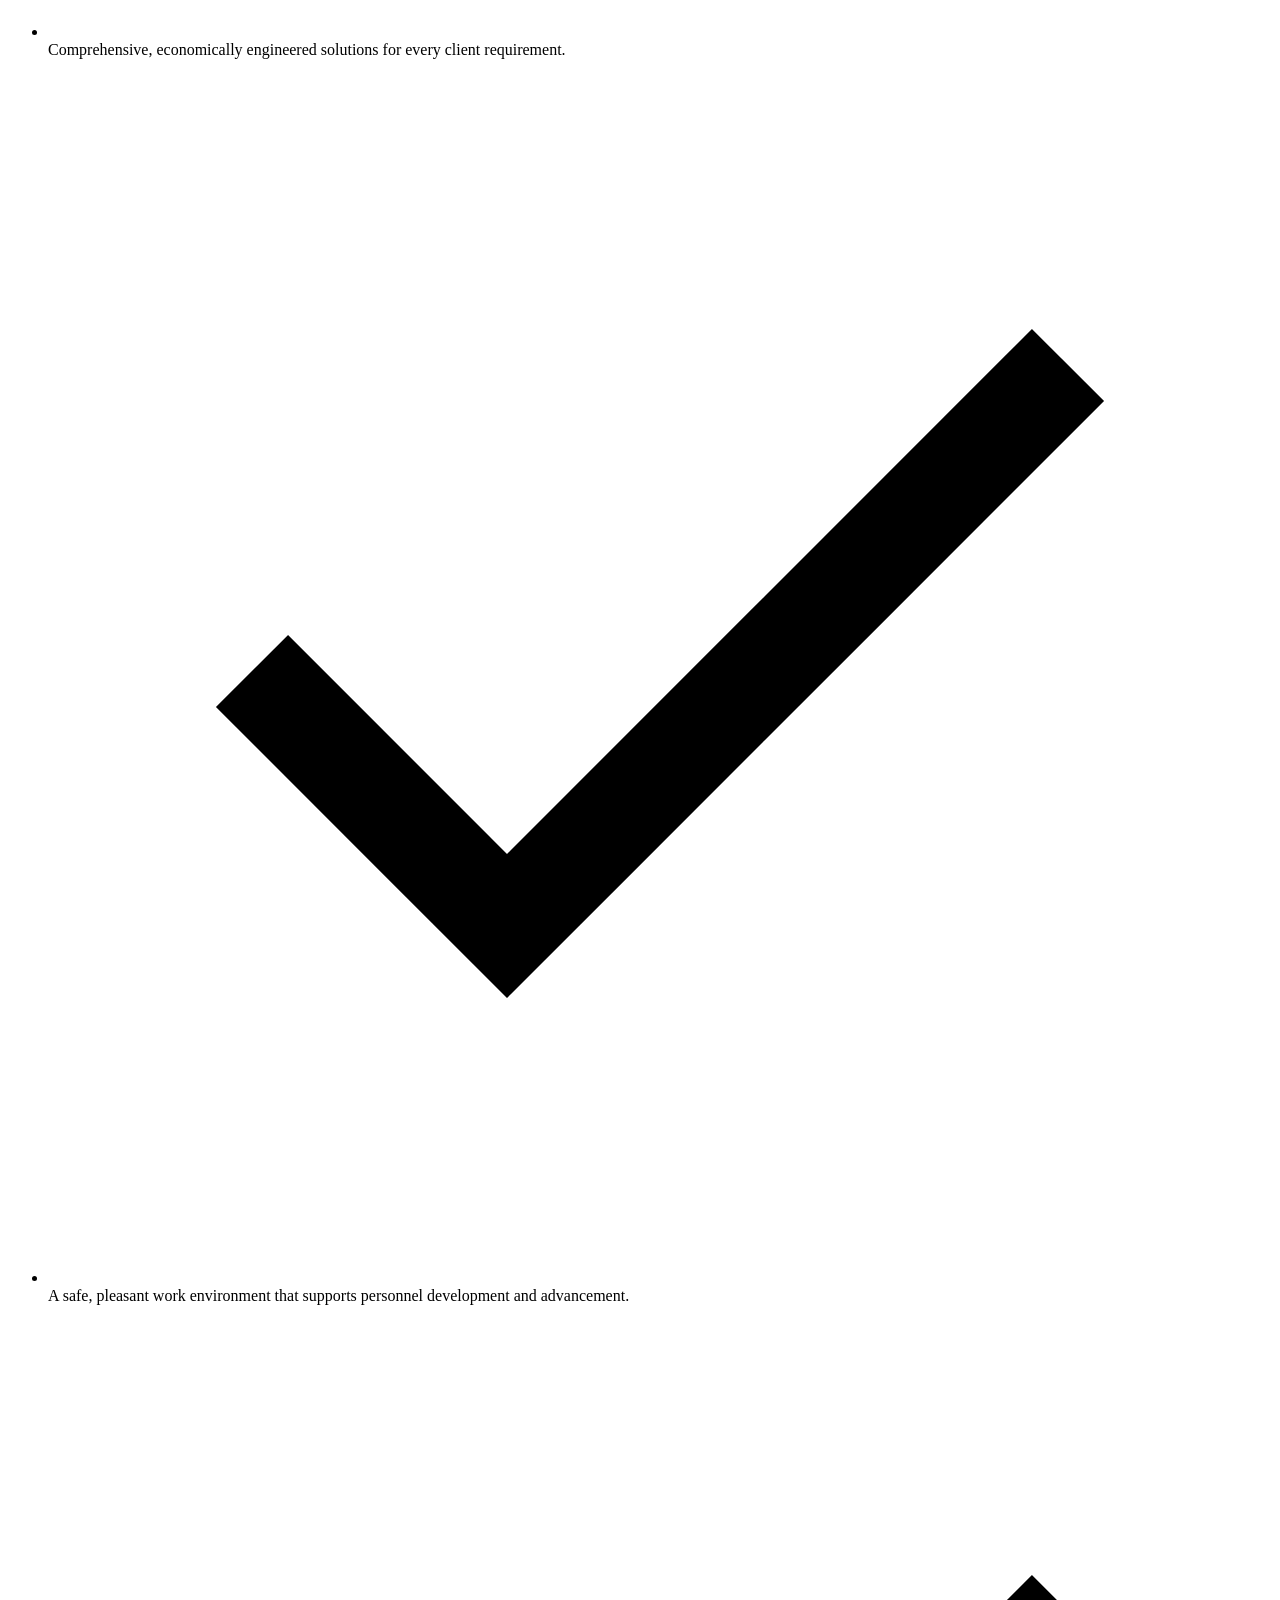
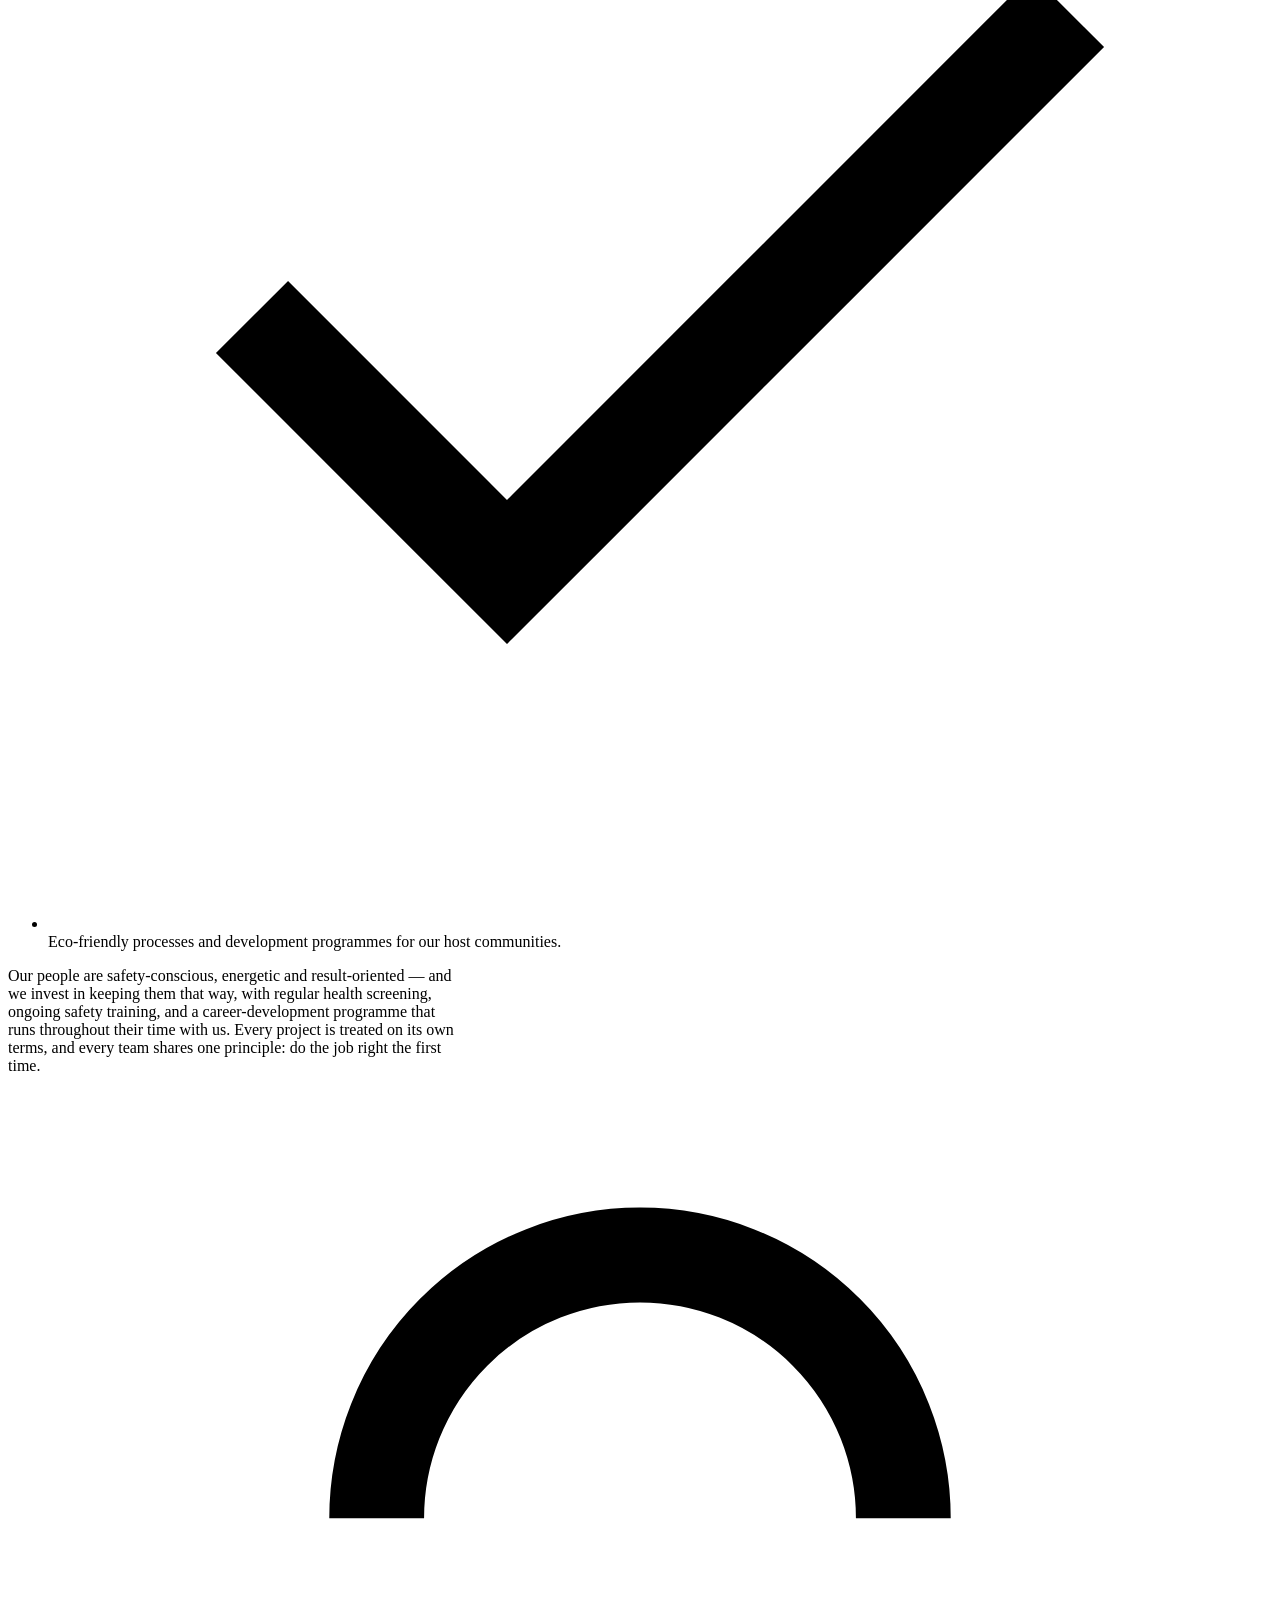
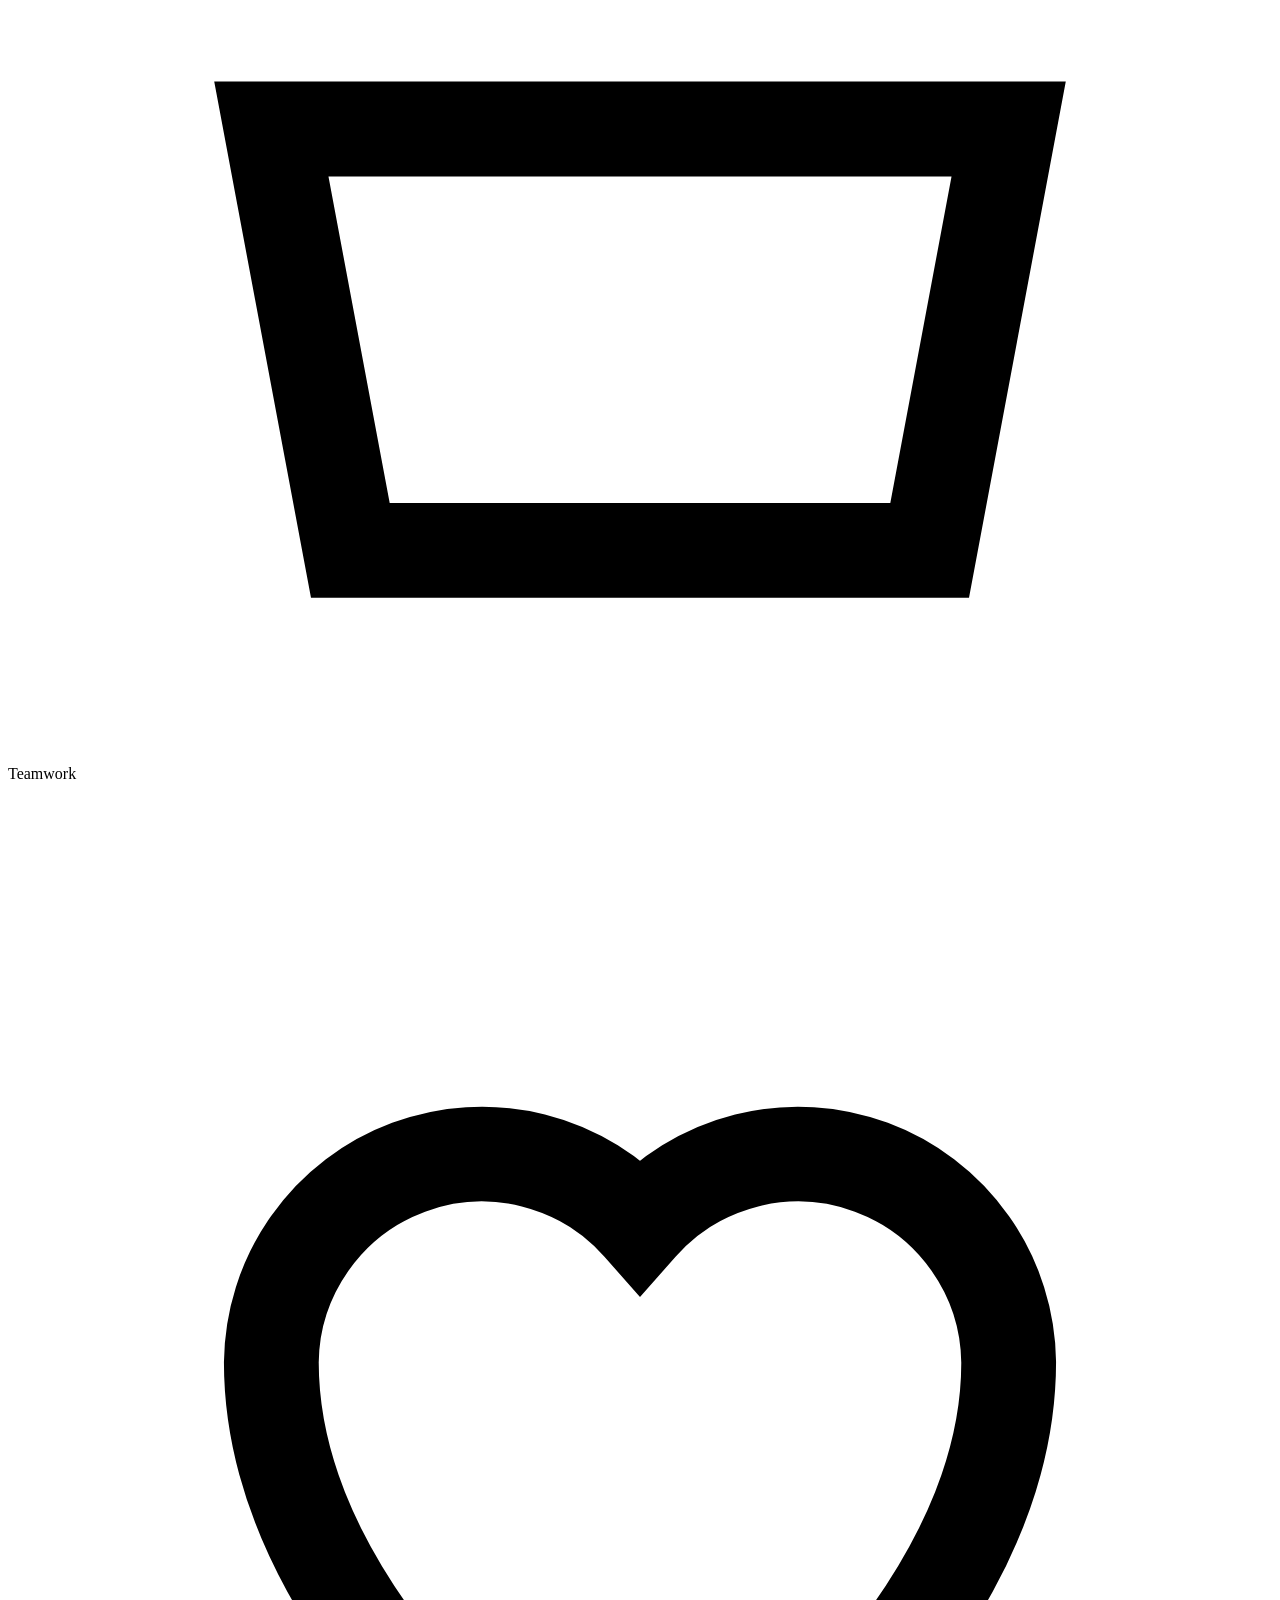
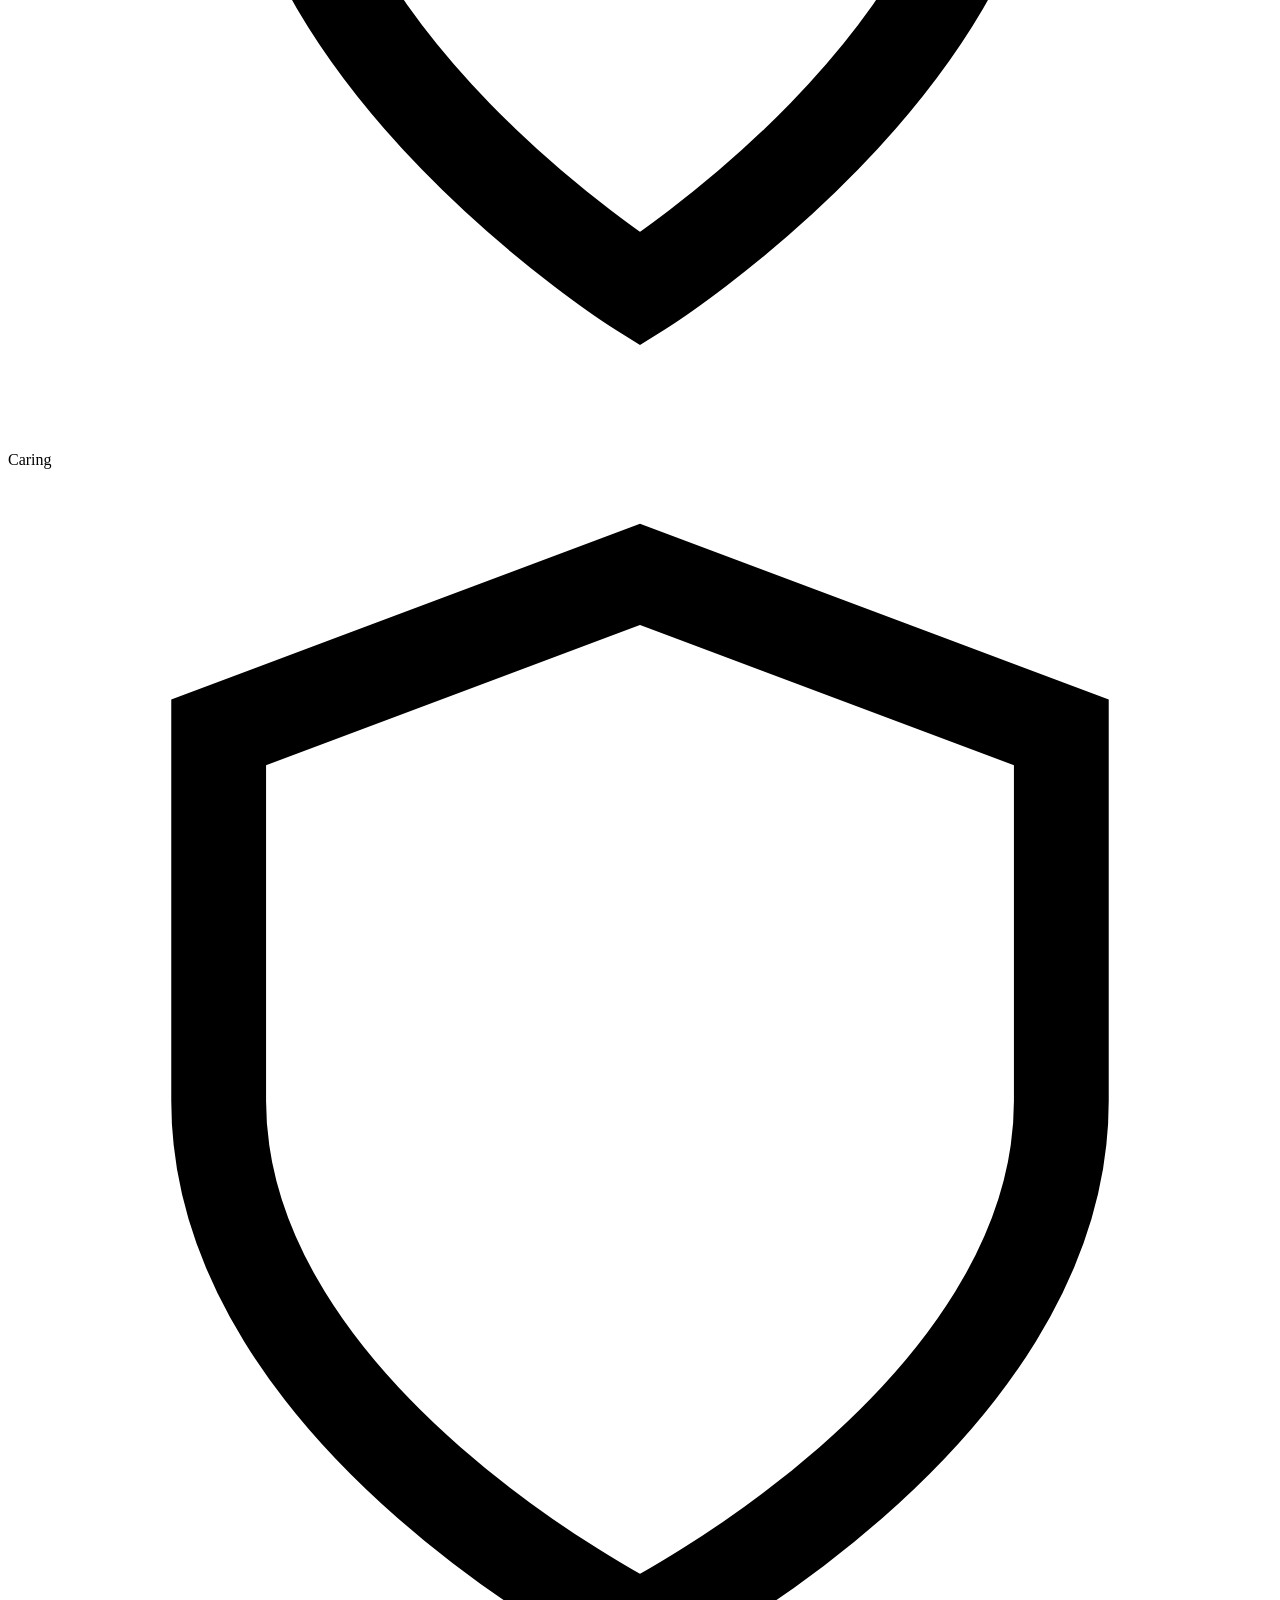
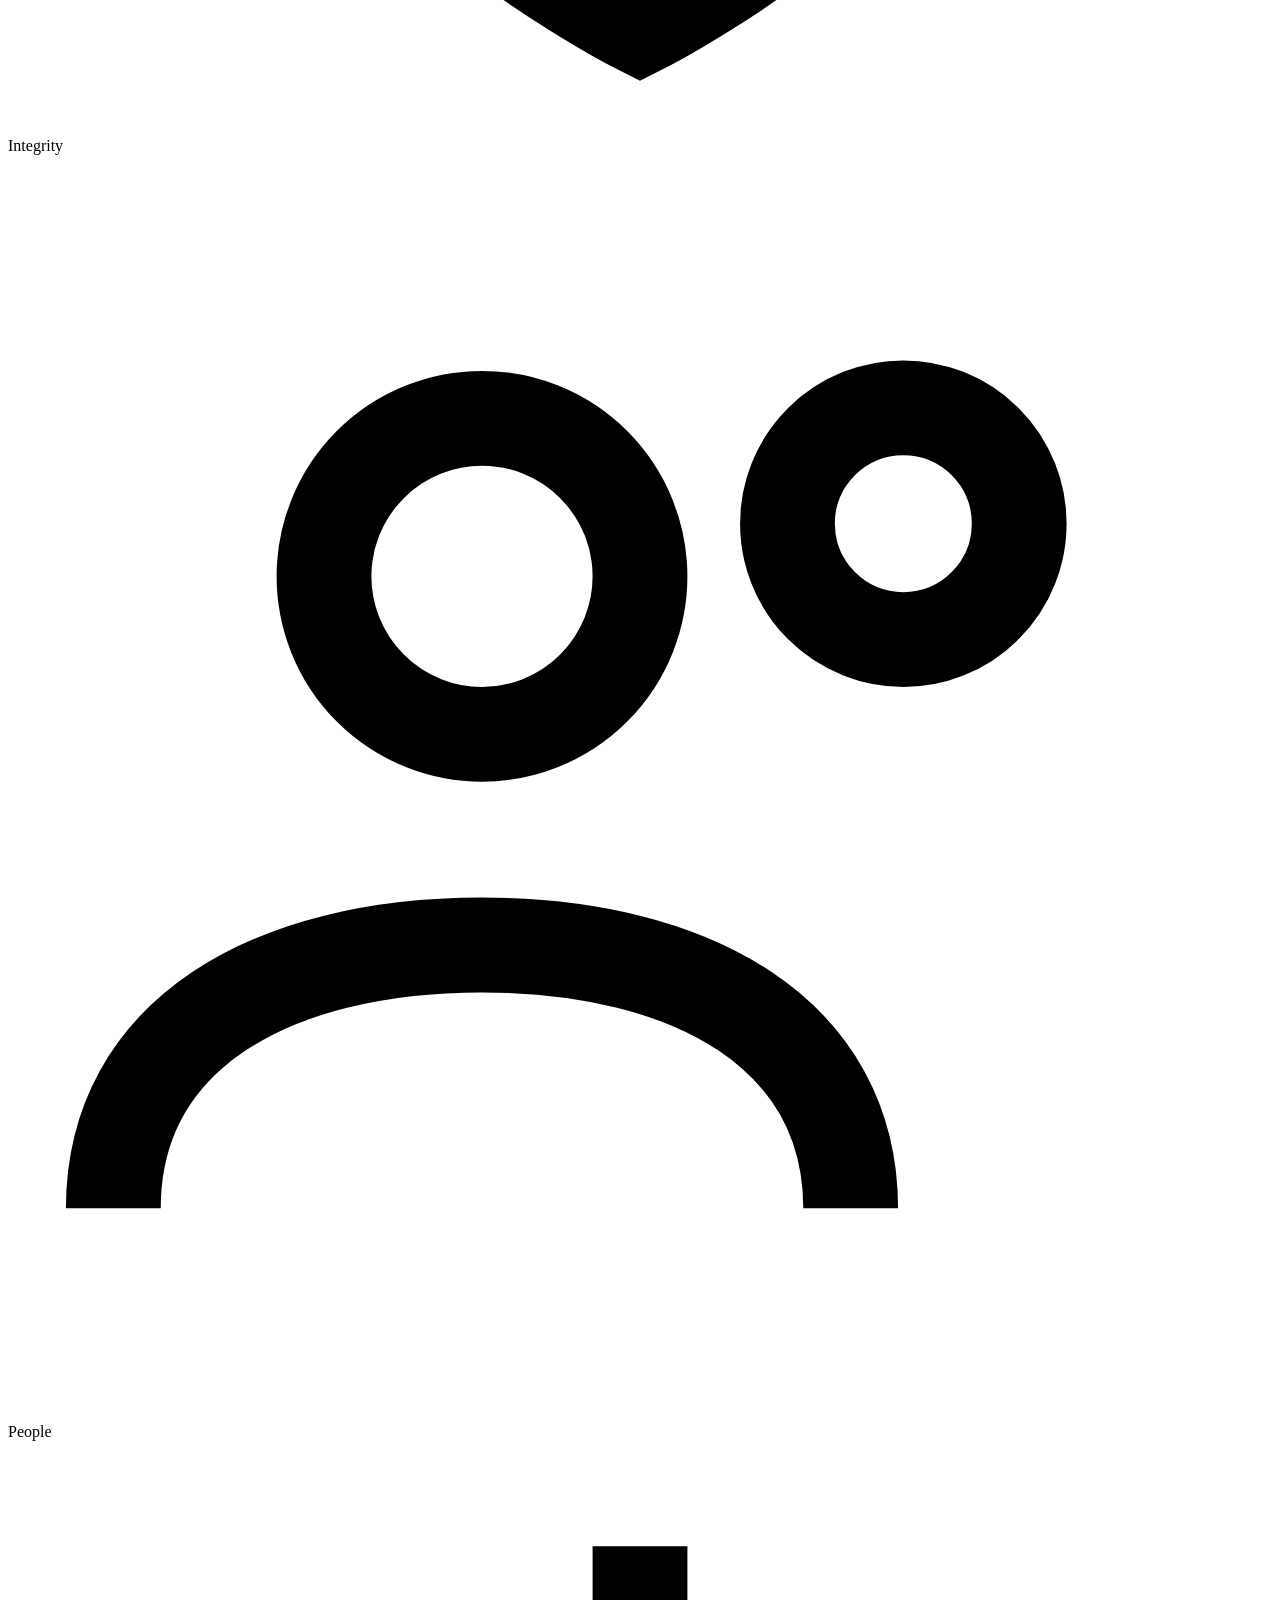
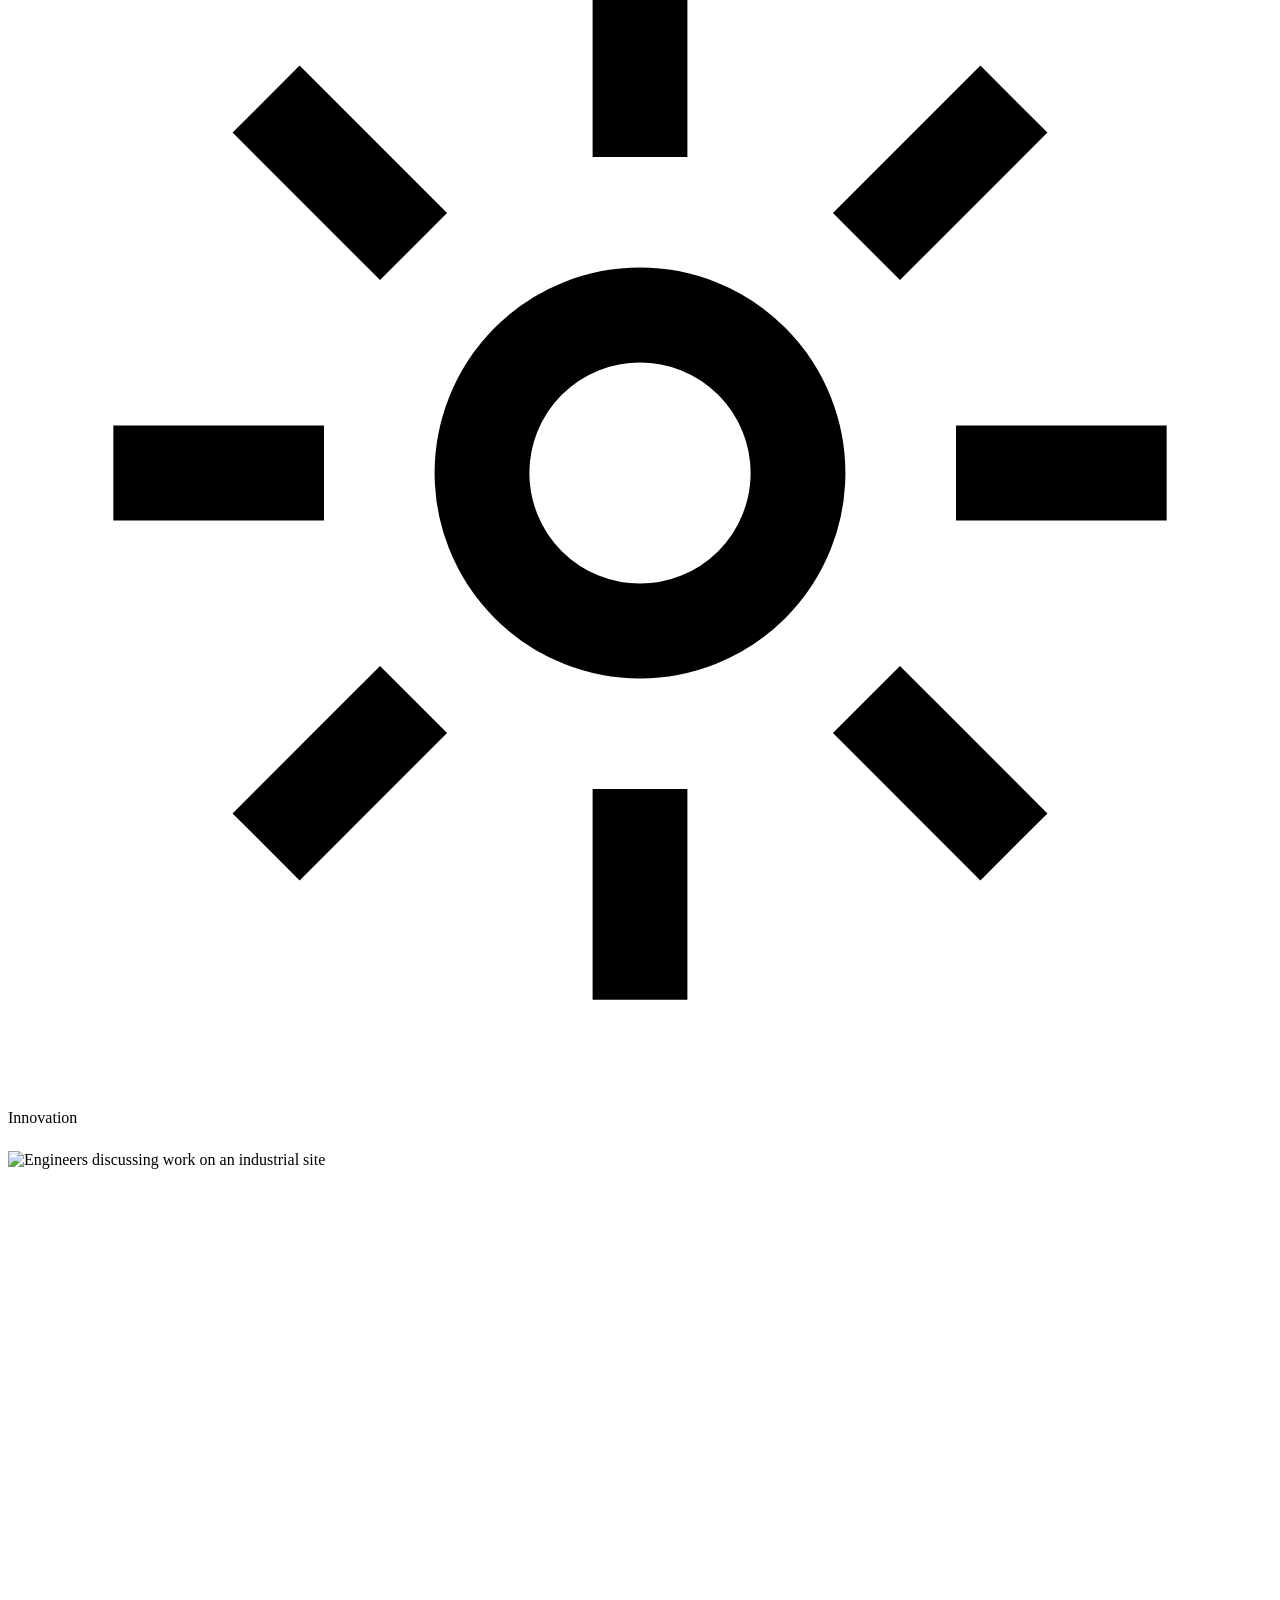
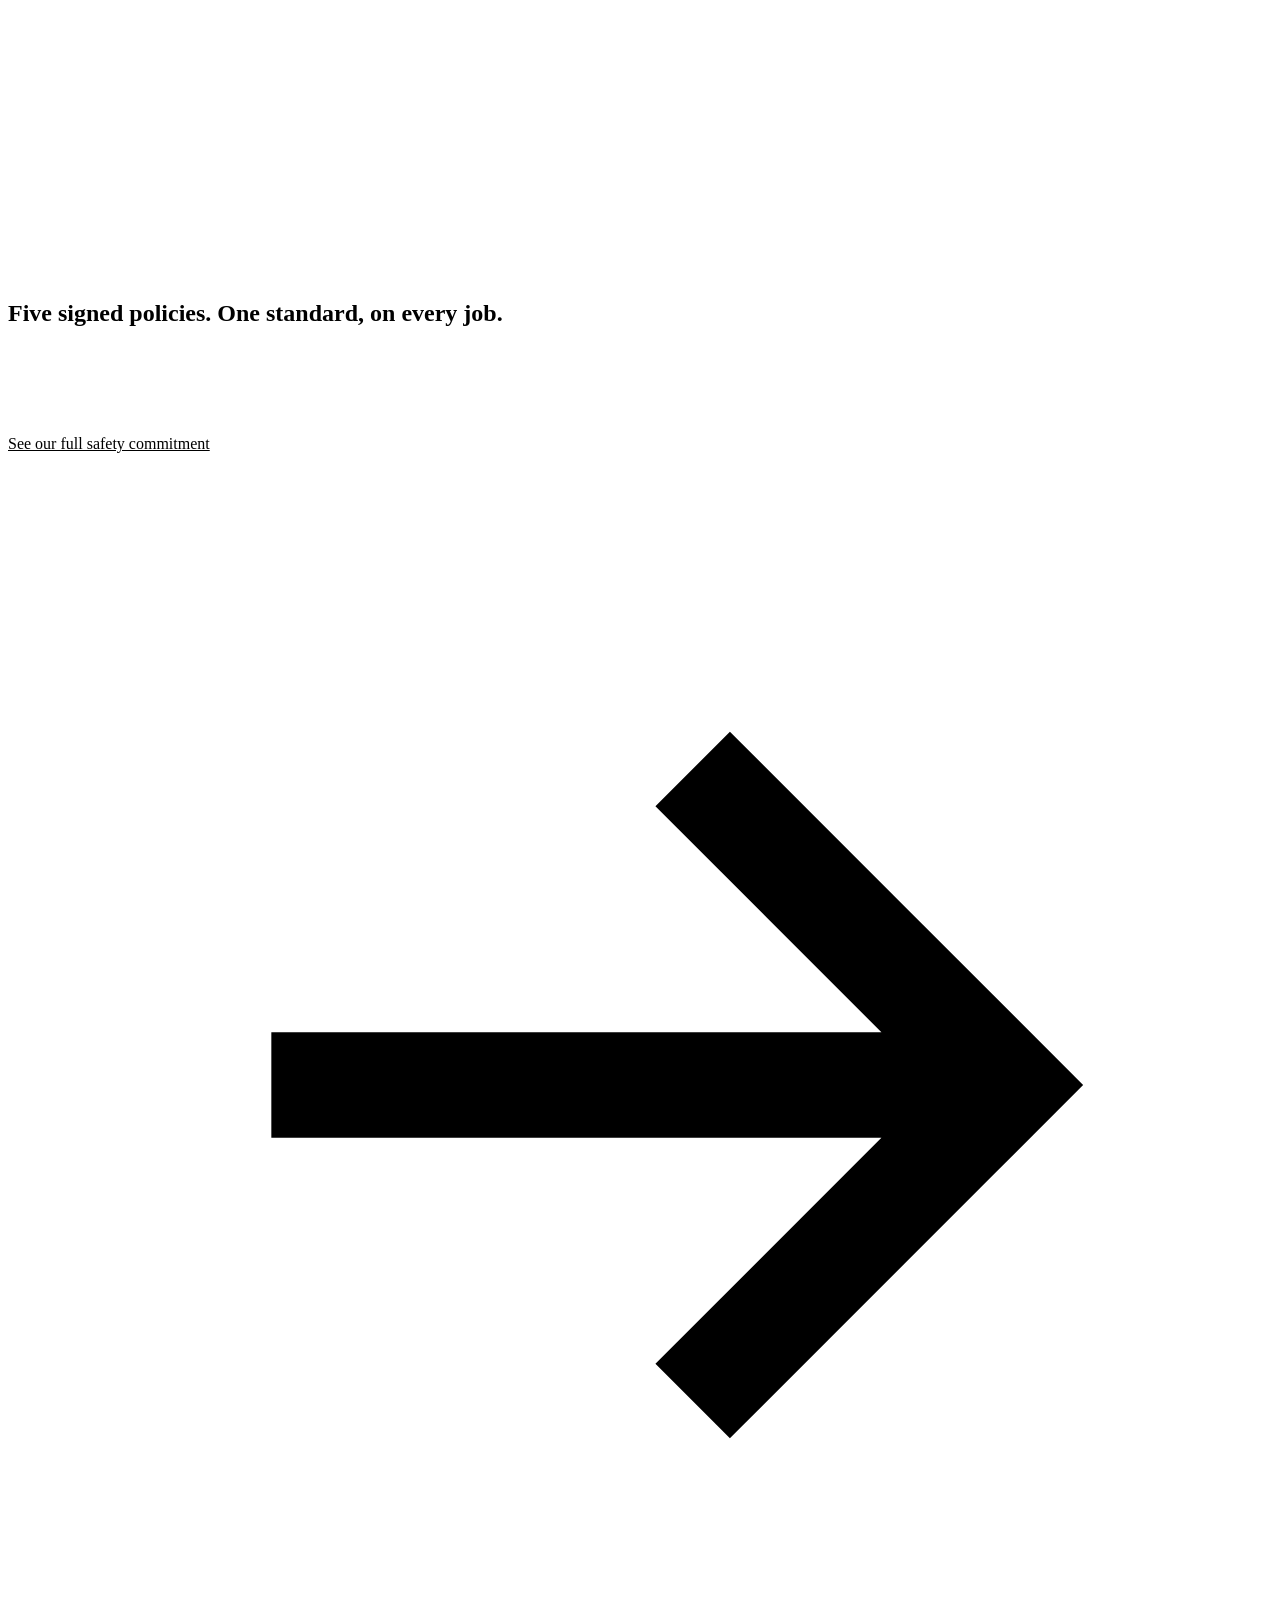
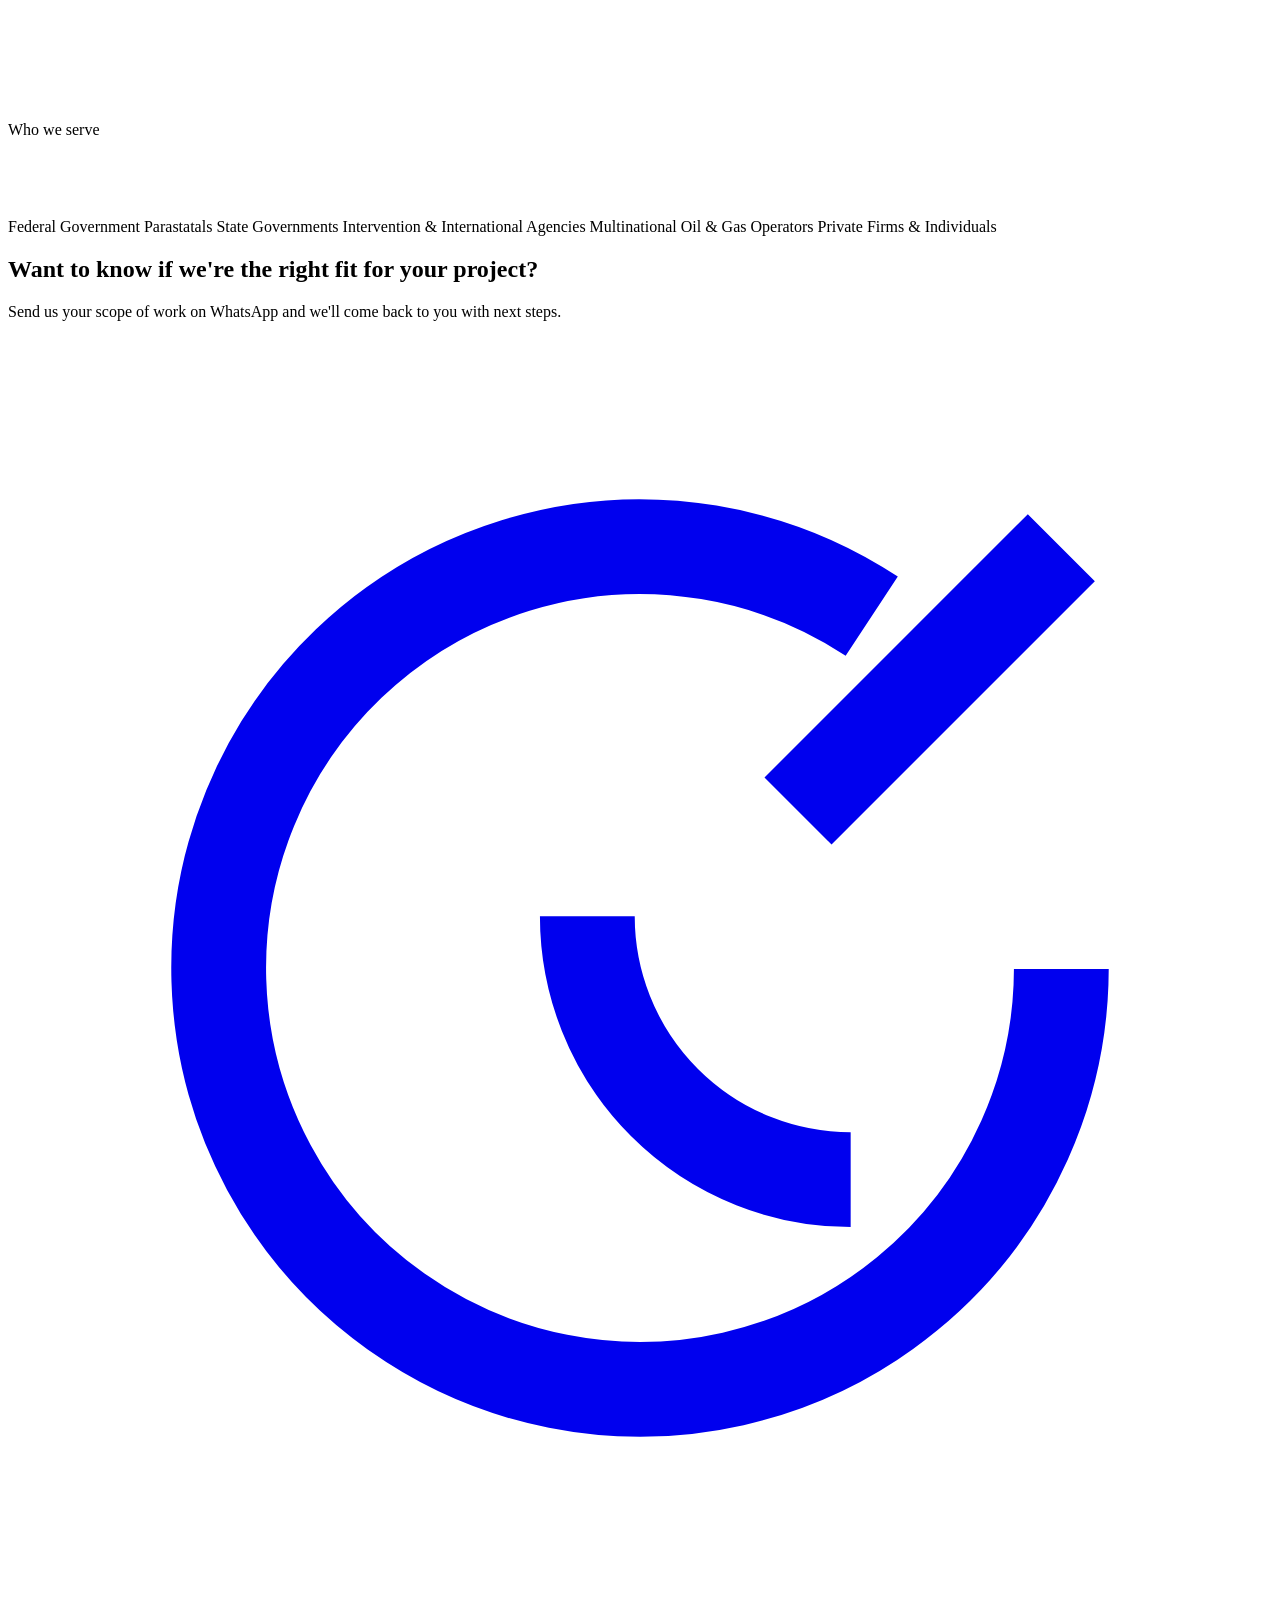
==== commit 5b39fba4: "added images and logo, and updated html" ====
--- a/about/index.html
+++ b/about/index.html
@@ -11,6 +11,33 @@
 <link rel="preconnect" href="https://fonts.gstatic.com" crossorigin>
 <link href="https://fonts.googleapis.com/css2?family=Big+Shoulders+Display:wght@700;800;900&family=Inter:wght@400;500;600;700&family=IBM+Plex+Mono:wght@500;600&display=swap" rel="stylesheet">
 <link rel="stylesheet" href="css/styles.css">
+
+<!-- ================= SEO ================= -->
+<link rel="canonical" href="https://www.detoolsintegratedservicesltd.com.ng/about.html">
+<meta name="robots" content="index, follow">
+<meta property="og:type" content="website">
+<meta property="og:site_name" content="DE Tools Worldwide Limited">
+<meta property="og:title" content="About Us | DE Tools Worldwide Limited">
+<meta property="og:description" content="An indigenous Nigerian engineering, procurement and construction firm based in Port Harcourt. Our vision, mission, values and safety commitment.">
+<meta property="og:url" content="https://www.detoolsintegratedservicesltd.com.ng/about.html">
+<meta property="og:image" content="https://images.pexels.com/photos/4956920/pexels-photo-4956920.jpeg?auto=compress&cs=tinysrgb&w=1200">
+<meta property="og:locale" content="en_NG">
+<meta name="twitter:card" content="summary_large_image">
+<meta name="twitter:title" content="About Us | DE Tools Worldwide Limited">
+<meta name="twitter:description" content="An indigenous Nigerian EPC firm based in Port Harcourt, built on field-tested engineering competence.">
+<meta name="twitter:image" content="https://images.pexels.com/photos/4956920/pexels-photo-4956920.jpeg?auto=compress&cs=tinysrgb&w=1200">
+<script type="application/ld+json">
+{
+  "@context": "https://schema.org",
+  "@type": "AboutPage",
+  "url": "https://www.detoolsintegratedservicesltd.com.ng/about.html",
+  "mainEntity": {
+    "@type": "ProfessionalService",
+    "name": "DE Tools Worldwide Limited",
+    "foundingLocation": "Port Harcourt, Rivers State, Nigeria"
+  }
+}
+</script>
 </head>
 <body>
 
@@ -21,10 +48,7 @@
   <div class="nav-row">
     <!-- LOGO SLOT — once the client logo file is supplied, replace
          this whole .logo-slot block with: <a href="index.html"><img src="logo.png" alt="DE Tools Worldwide Limited" style="height:40px"></a> -->
-    <a href="index.html" class="logo-slot" aria-label="DE Tools Worldwide Limited — home">
-      <span class="logo-mark">LOGO</span>
-      <span class="logo-text">DE TOOLS<small>Worldwide Limited</small></span>
-    </a>
+         <a href="index.html"><img src="logo.png" alt="DE Tools Worldwide Limited" style="height:40px"></a>
 
     <nav class="primary-nav" aria-label="Primary">
       <a href="about.html" class="is-active">About</a>
@@ -75,8 +99,7 @@
            Replace with: <img src="about-hero.jpg" alt="..."> -->
       <div class="hero-photo">
         <div class="img-slot on-dark">
-          <svg viewBox="0 0 24 24" fill="none" stroke="currentColor" stroke-width="1.5"><rect x="3" y="3" width="18" height="18" rx="2"/><circle cx="8.5" cy="8.5" r="1.5"/><path d="M21 15l-5-5L5 21"/></svg>
-          <span>Office / signage / team photo<br>Recommended 1600×900px</span>
+          <img src="https://images.pexels.com/photos/4956920/pexels-photo-4956920.jpeg?auto=compress&cs=tinysrgb&w=1400" alt="Group of workers in hard hats on an industrial site" loading="eager">
         </div>
       </div>
     </div>
@@ -88,30 +111,17 @@
      ========================================================= -->
 <section id="about-story">
   <div class="wrap">
-    <div class="about-grid">
-
-      <div class="about-copy reveal">
-        <span class="eyebrow">Who we are</span>
-        <h2>An engineering firm built on field-tested competence.</h2>
-        <p>DE Tools Worldwide Limited is an indigenous Nigerian engineering, procurement and construction firm, incorporated under the Companies and Allied Matters Act and headquartered at No. 125 Aggrey Road, Port Harcourt, Rivers State.</p>
-        <p>We were set up to promote local content in the oil and gas industry, and we lean heavily on the depth of our engineers and field technicians — over 23 certified professionals carrying real track records into every job we take on, from pre-construction through to completion.</p>
-        <p>That combination of fresh strategic direction and seasoned engineering hands is what lets us move from design straight through to execution — civil, mechanical, electrical and instrumentation — for parastatals, multinational operators, and private firms across the Niger Delta and beyond.</p>
-
-        <div class="quote-box">
-          <p>"We sincerely pledge our total commitment and co-operation to your firm or leadership as we look forward to a strong strategic partnership towards a grassroots development of our region and Nigeria at large."</p>
-          <div class="who">Tim Larry — CEO / Managing Director</div>
-        </div>
-      </div>
-
-      <!-- IMAGE SLOT: leadership portrait — CEO/MD Tim Larry, or the
-           leadership team. Replace with: <img src="leadership.jpg" alt="..."> -->
-      <div class="about-photo reveal">
-        <div class="img-slot">
-          <svg viewBox="0 0 24 24" fill="none" stroke="currentColor" stroke-width="1.5"><circle cx="12" cy="8" r="4"/><path d="M4 21c0-4.4 3.6-7 8-7s8 2.6 8 7"/></svg>
-          <span>CEO/MD or leadership portrait<br>Recommended 1000×1300px (portrait)</span>
-        </div>
-      </div>
-
+    <div class="about-copy reveal" style="max-width:760px;">
+      <span class="eyebrow">Who we are</span>
+      <h2>An engineering firm built on field-tested competence.</h2>
+      <p>DE Tools Worldwide Limited is an indigenous Nigerian engineering, procurement and construction firm, incorporated under the Companies and Allied Matters Act and headquartered at No. 125 Aggrey Road, Port Harcourt, Rivers State.</p>
+      <p>We were set up to promote local content in the oil and gas industry, and we lean heavily on the depth of our engineers and field technicians — over 23 certified professionals carrying real track records into every job we take on, from pre-construction through to completion.</p>
+      <p>That combination of fresh strategic direction and seasoned engineering hands is what lets us move from design straight through to execution — civil, mechanical, electrical and instrumentation — for parastatals, multinational operators, and private firms across the Niger Delta and beyond.</p>
+
+      <div class="quote-box">
+        <p>"We sincerely pledge our total commitment and co-operation to your firm or leadership as we look forward to a strong strategic partnership towards a grassroots development of our region and Nigeria at large."</p>
+        <div class="who">Tim Larry — CEO / Managing Director</div>
+      </div>
     </div>
   </div>
 </section>
@@ -151,12 +161,8 @@
           <div class="policy-chip"><svg viewBox="0 0 24 24" fill="none" stroke="currentColor" stroke-width="1.8"><path d="M12 2v4M12 18v4M4.9 4.9l2.8 2.8M16.3 16.3l2.8 2.8M2 12h4M18 12h4M4.9 19.1l2.8-2.8M16.3 7.7l2.8-2.8"/><circle cx="12" cy="12" r="3"/></svg><div><div class="t">Innovation</div></div></div>
         </div>
 
-        <!-- IMAGE SLOT: team / training / field photo —
-             recommend a candid shot of the team on site or in training.
-             Replace with: <img src="culture.jpg" alt="..."> -->
         <div class="img-slot" style="aspect-ratio:16/9; margin-top:24px;">
-          <svg viewBox="0 0 24 24" fill="none" stroke="currentColor" stroke-width="1.5"><circle cx="9" cy="8" r="3"/><path d="M2 21c0-3.9 3.1-6 7-6s7 2.1 7 6"/><circle cx="17.5" cy="7" r="2.4"/><path d="M16 16.2c2.5.5 4.5 2 4.5 4.8"/></svg>
-          <span>Team / training / field crew photo</span>
+          <img src="https://images.pexels.com/photos/8961030/pexels-photo-8961030.jpeg?auto=compress&cs=tinysrgb&w=900" alt="Engineers discussing work on an industrial site" loading="lazy">
         </div>
       </div>
     </div>
@@ -226,4 +232,4 @@
 
 <script src="js/main.js"></script>
 </body>
-</html>
+</html>
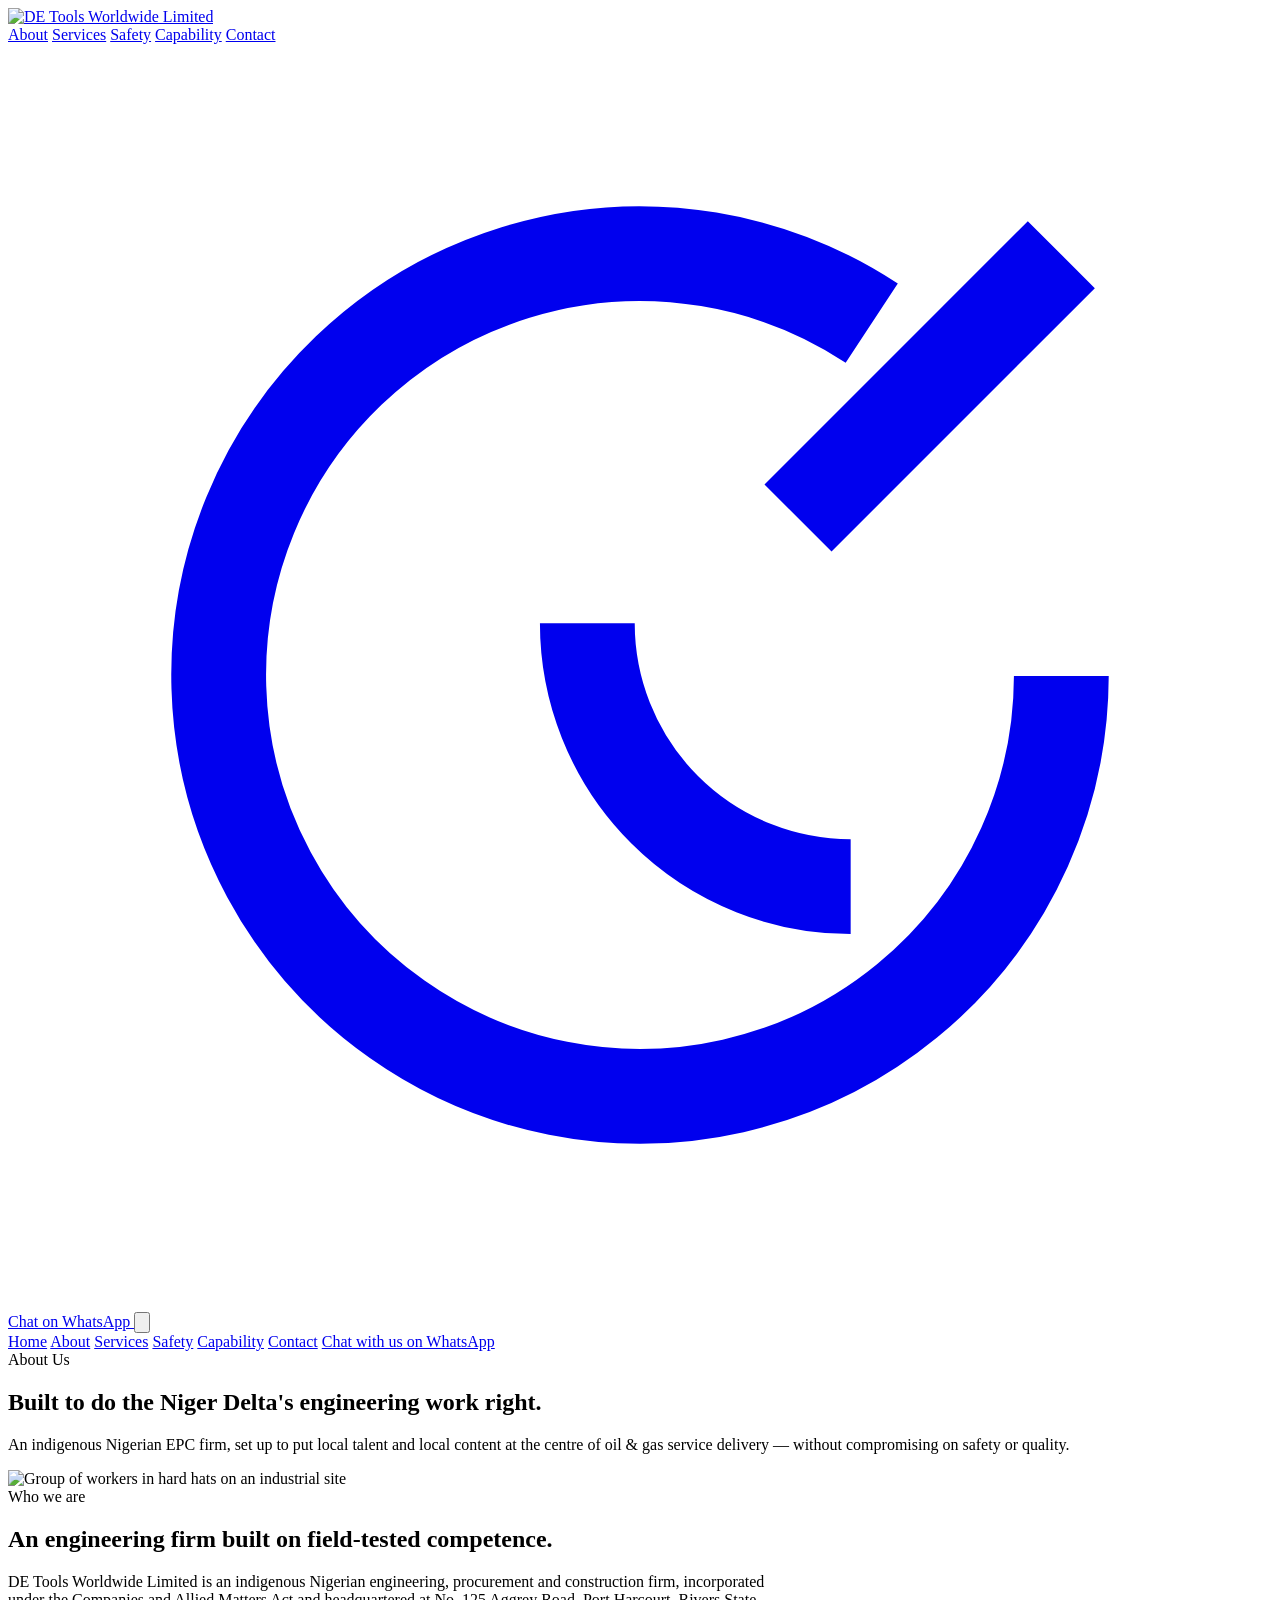
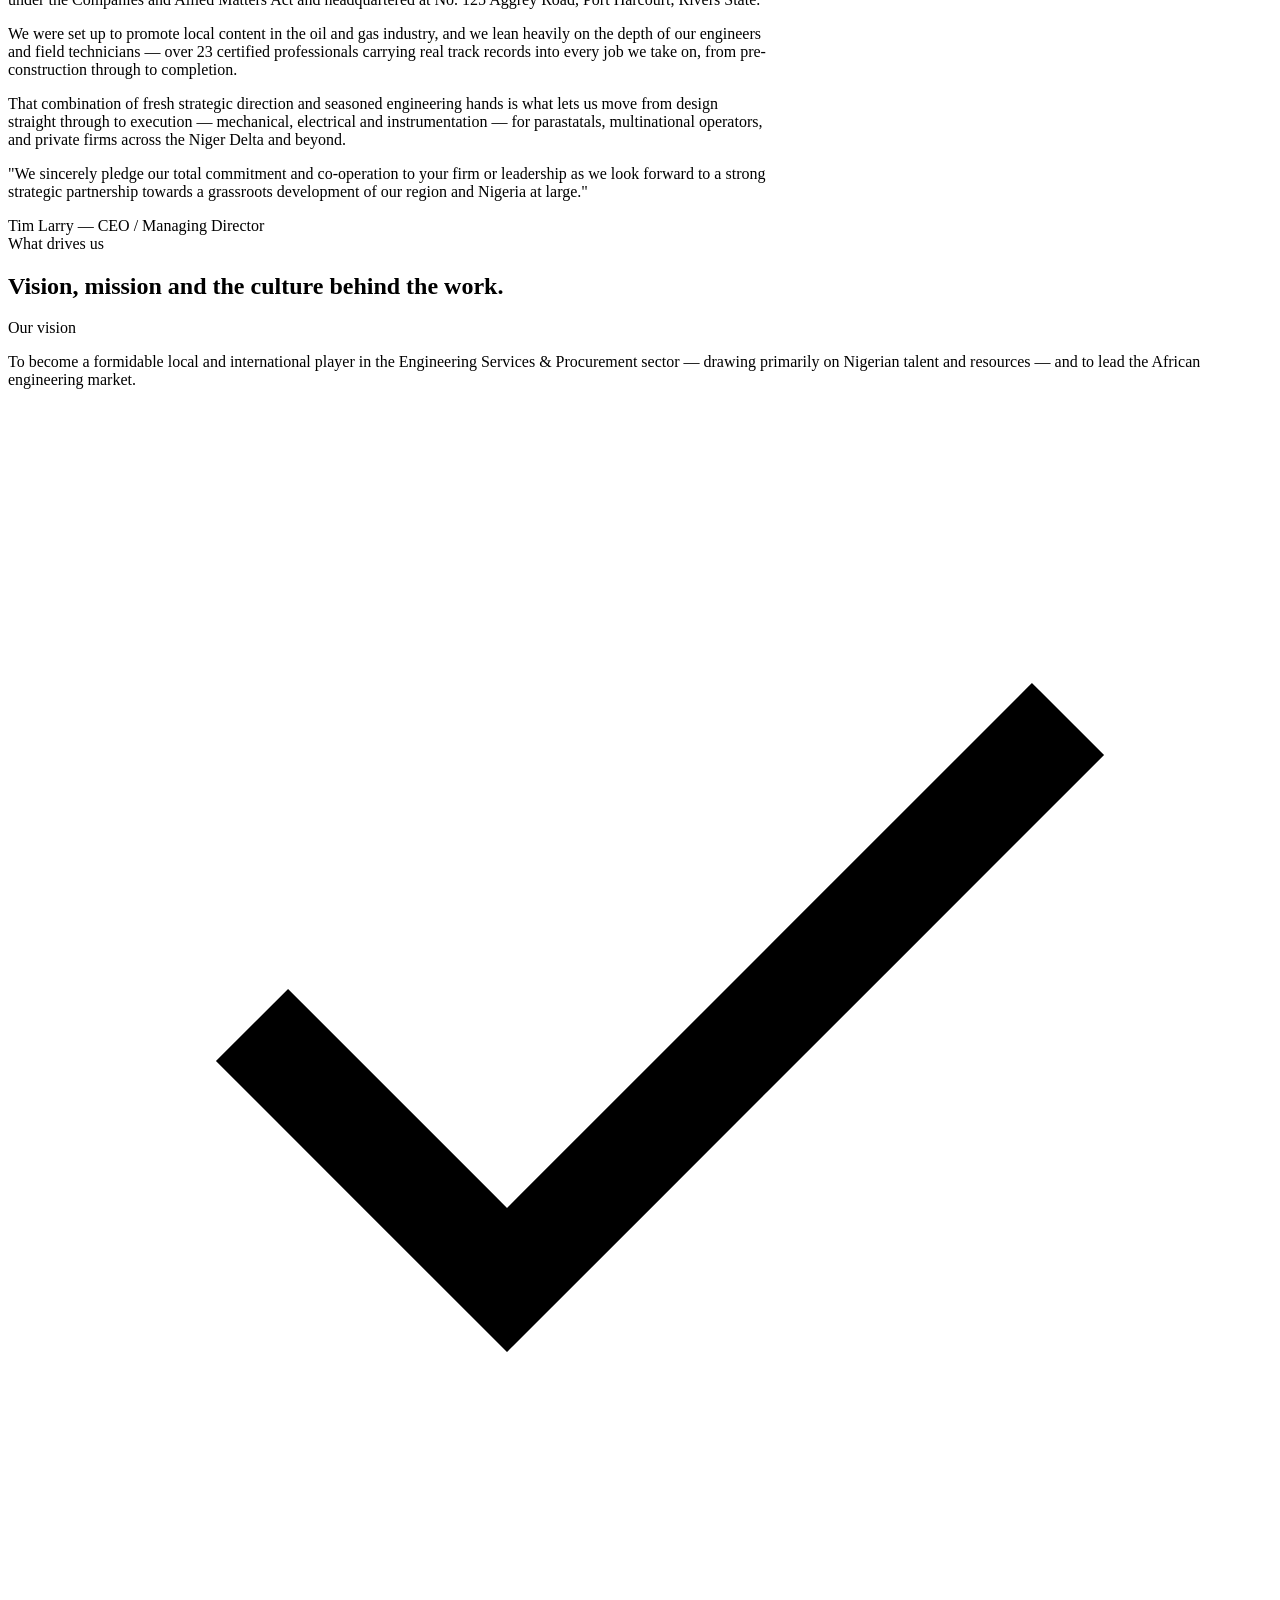
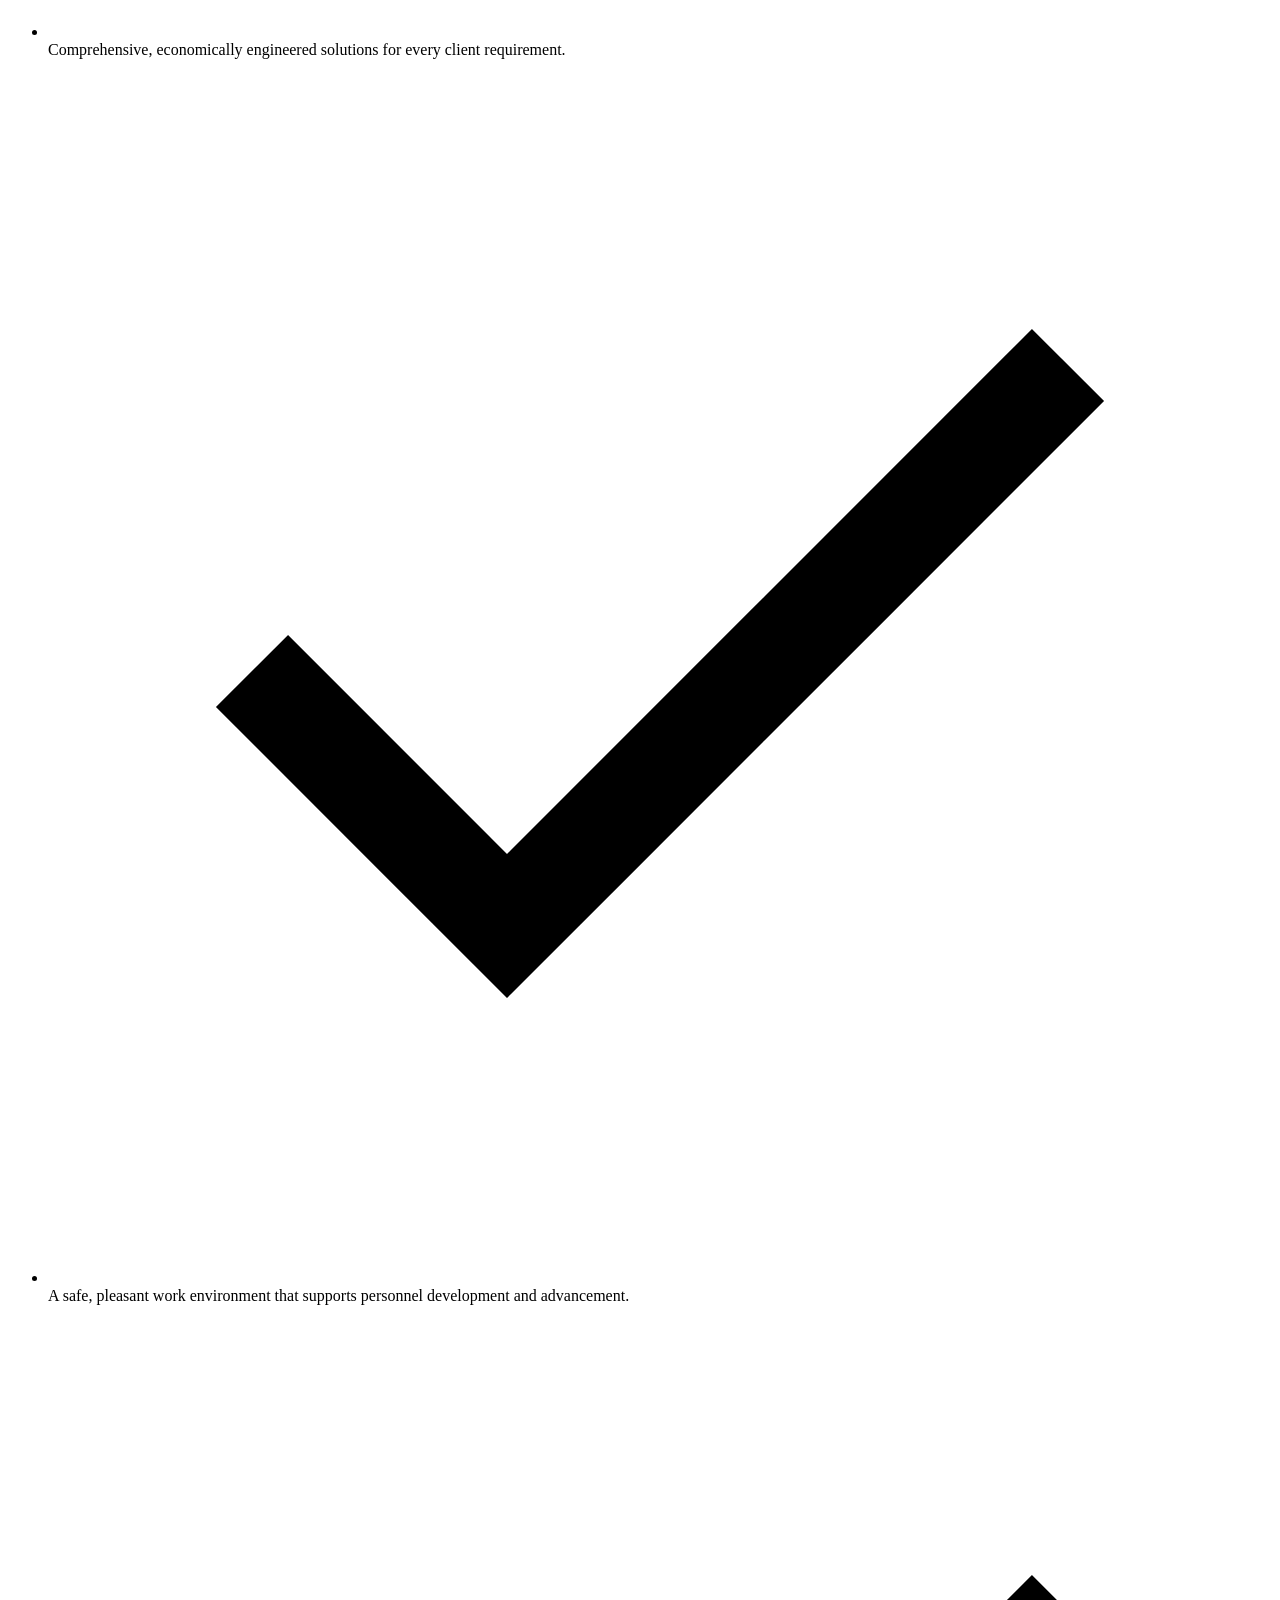
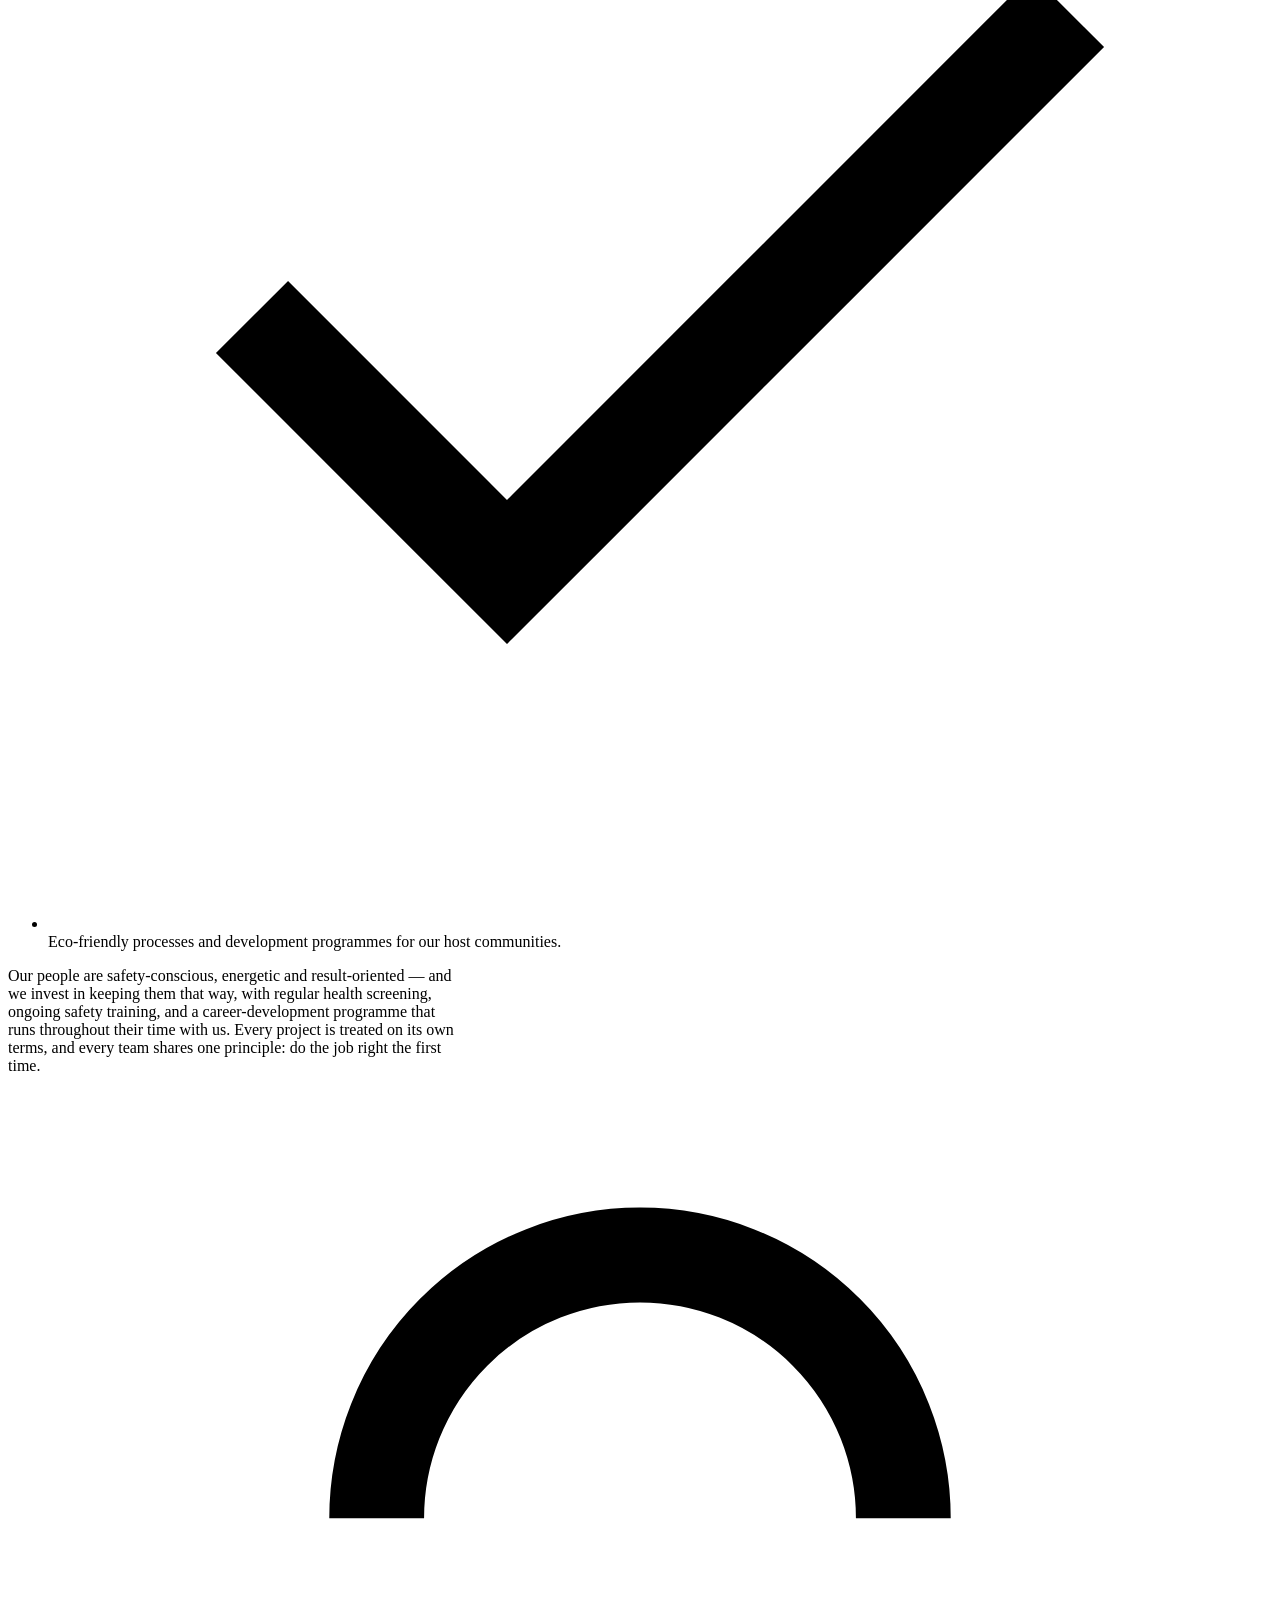
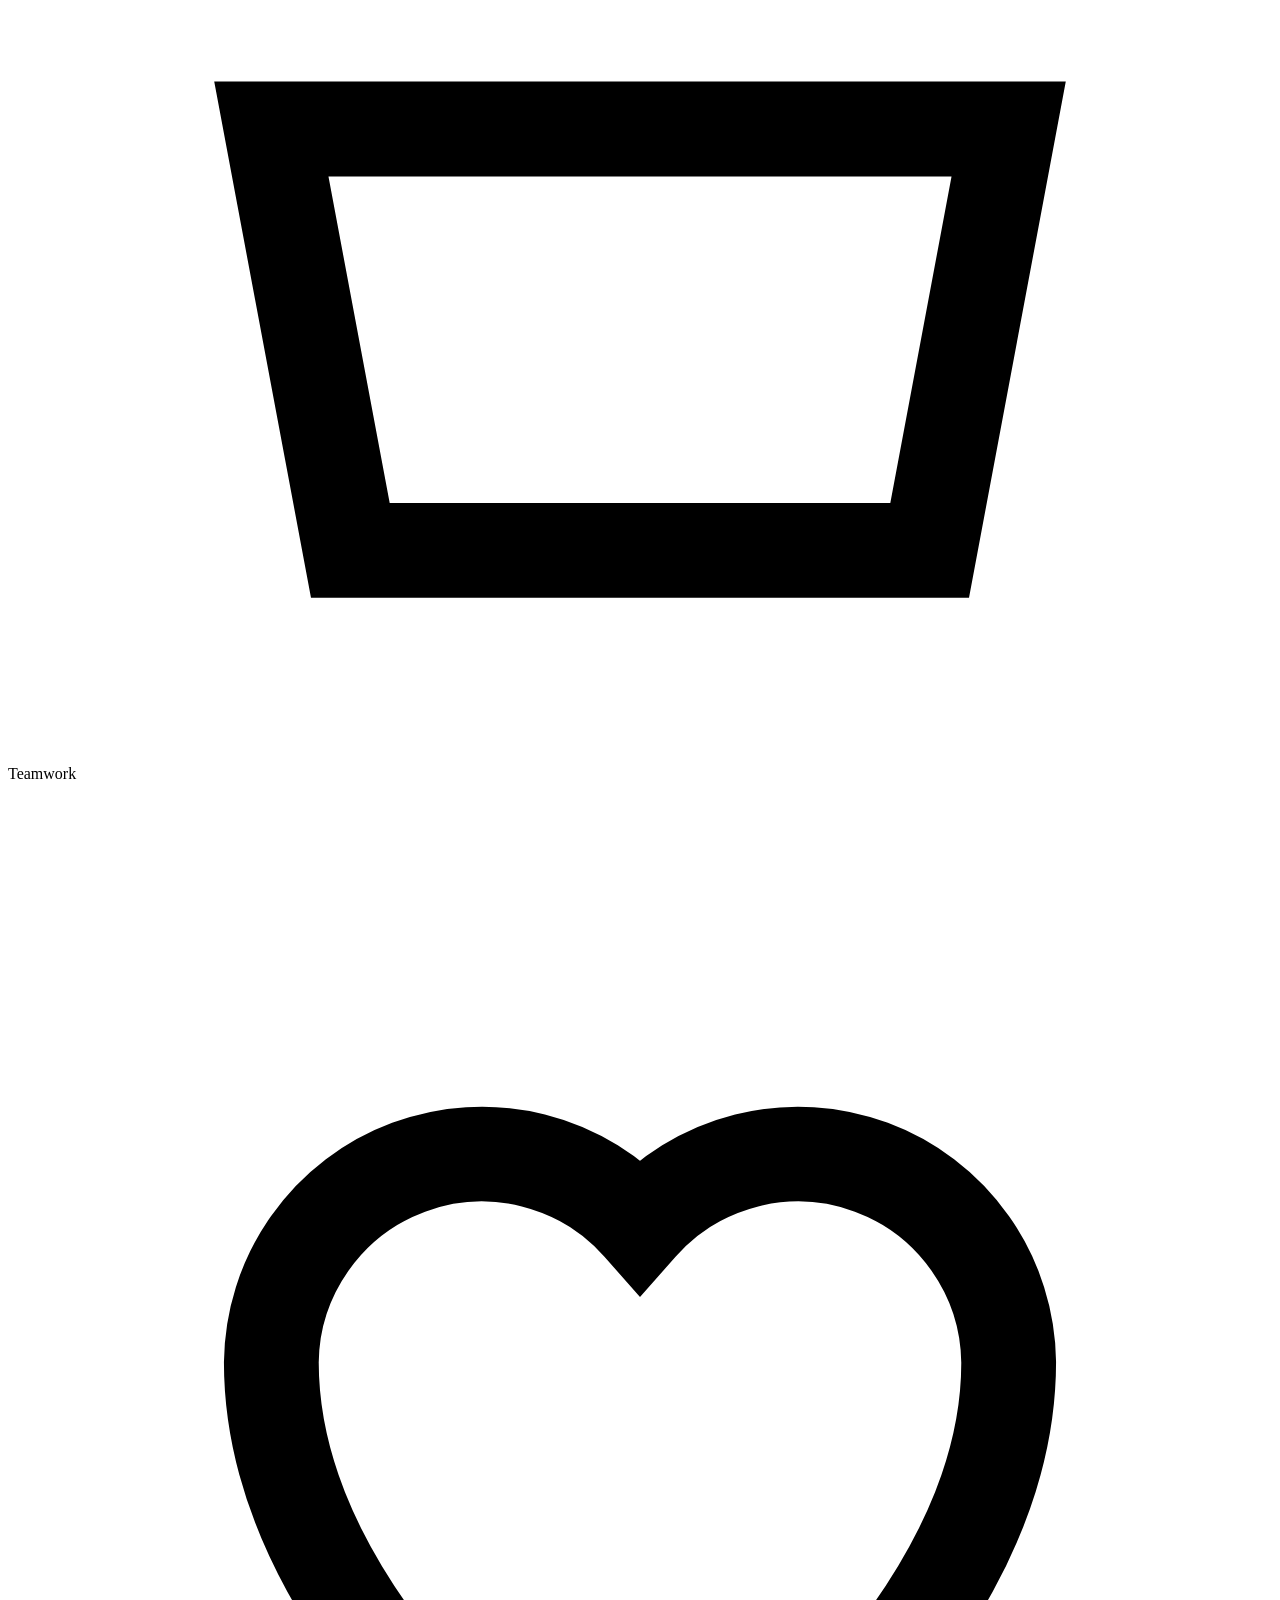
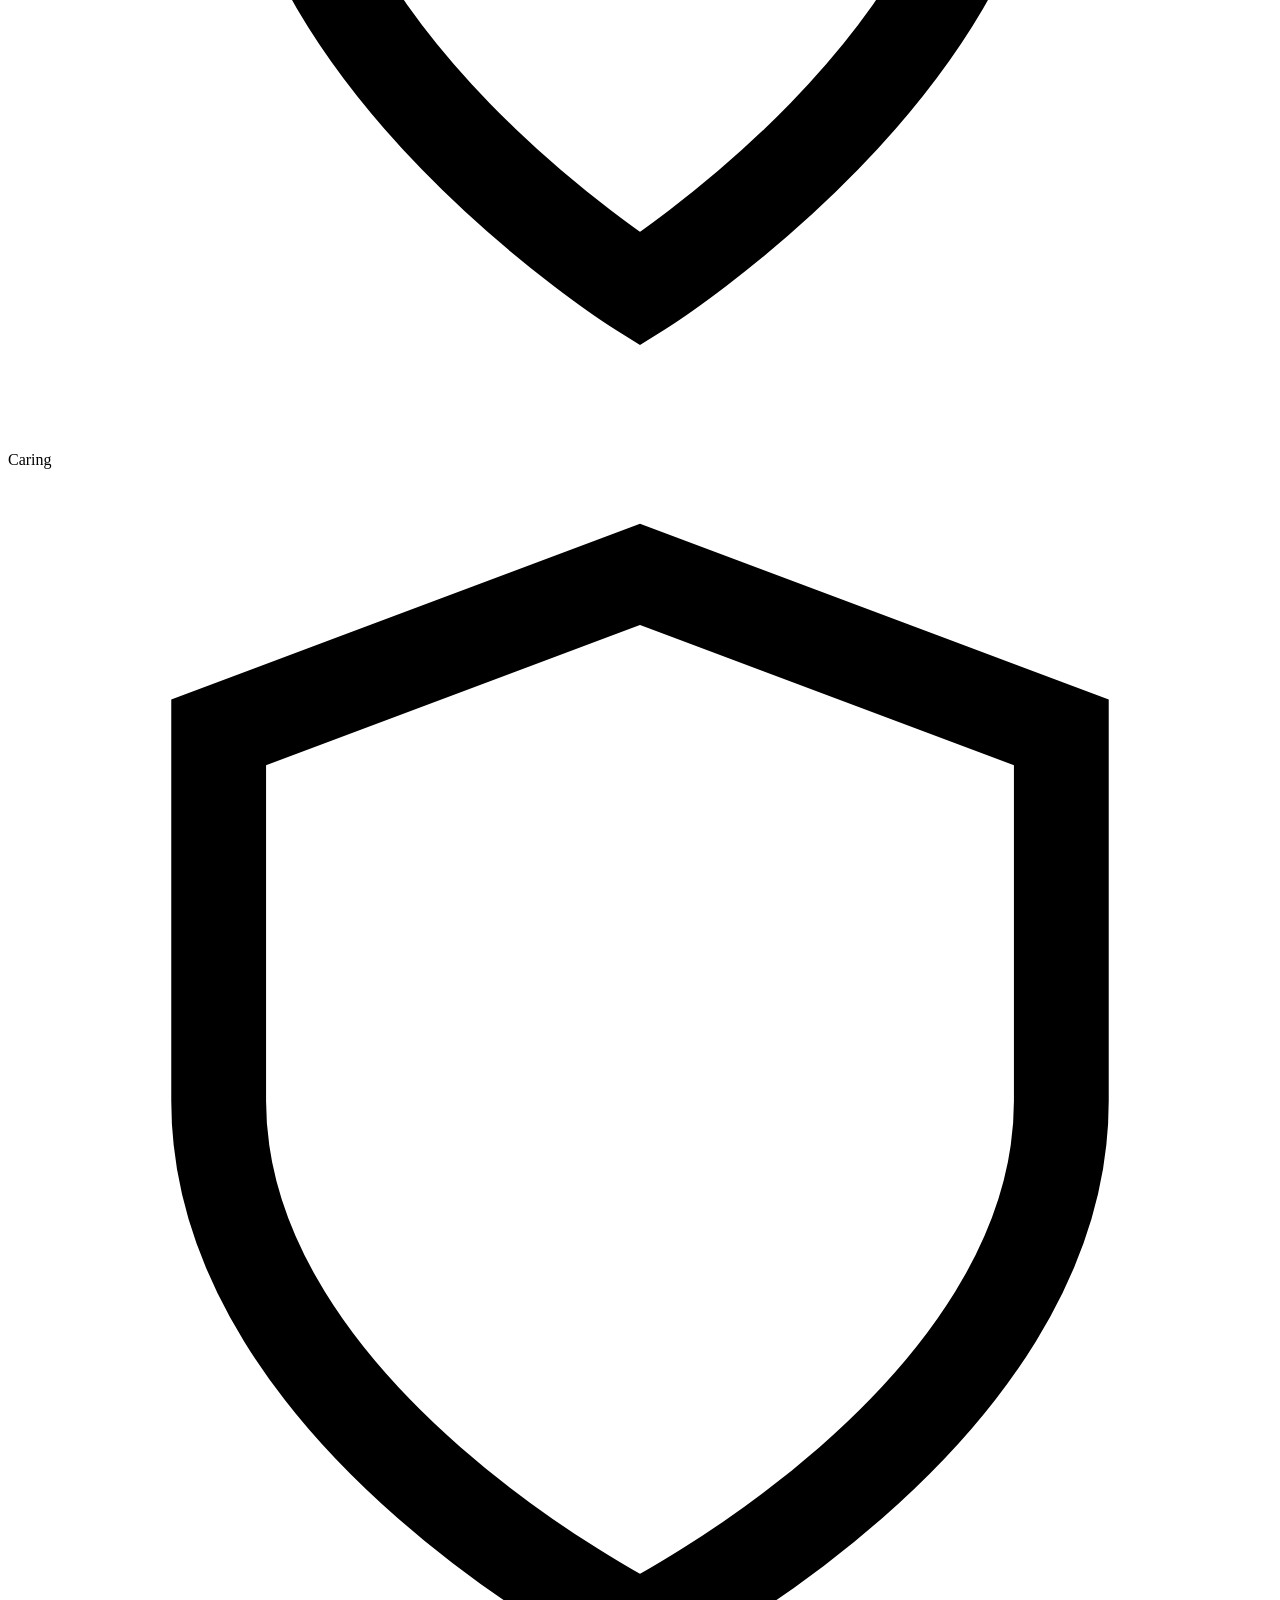
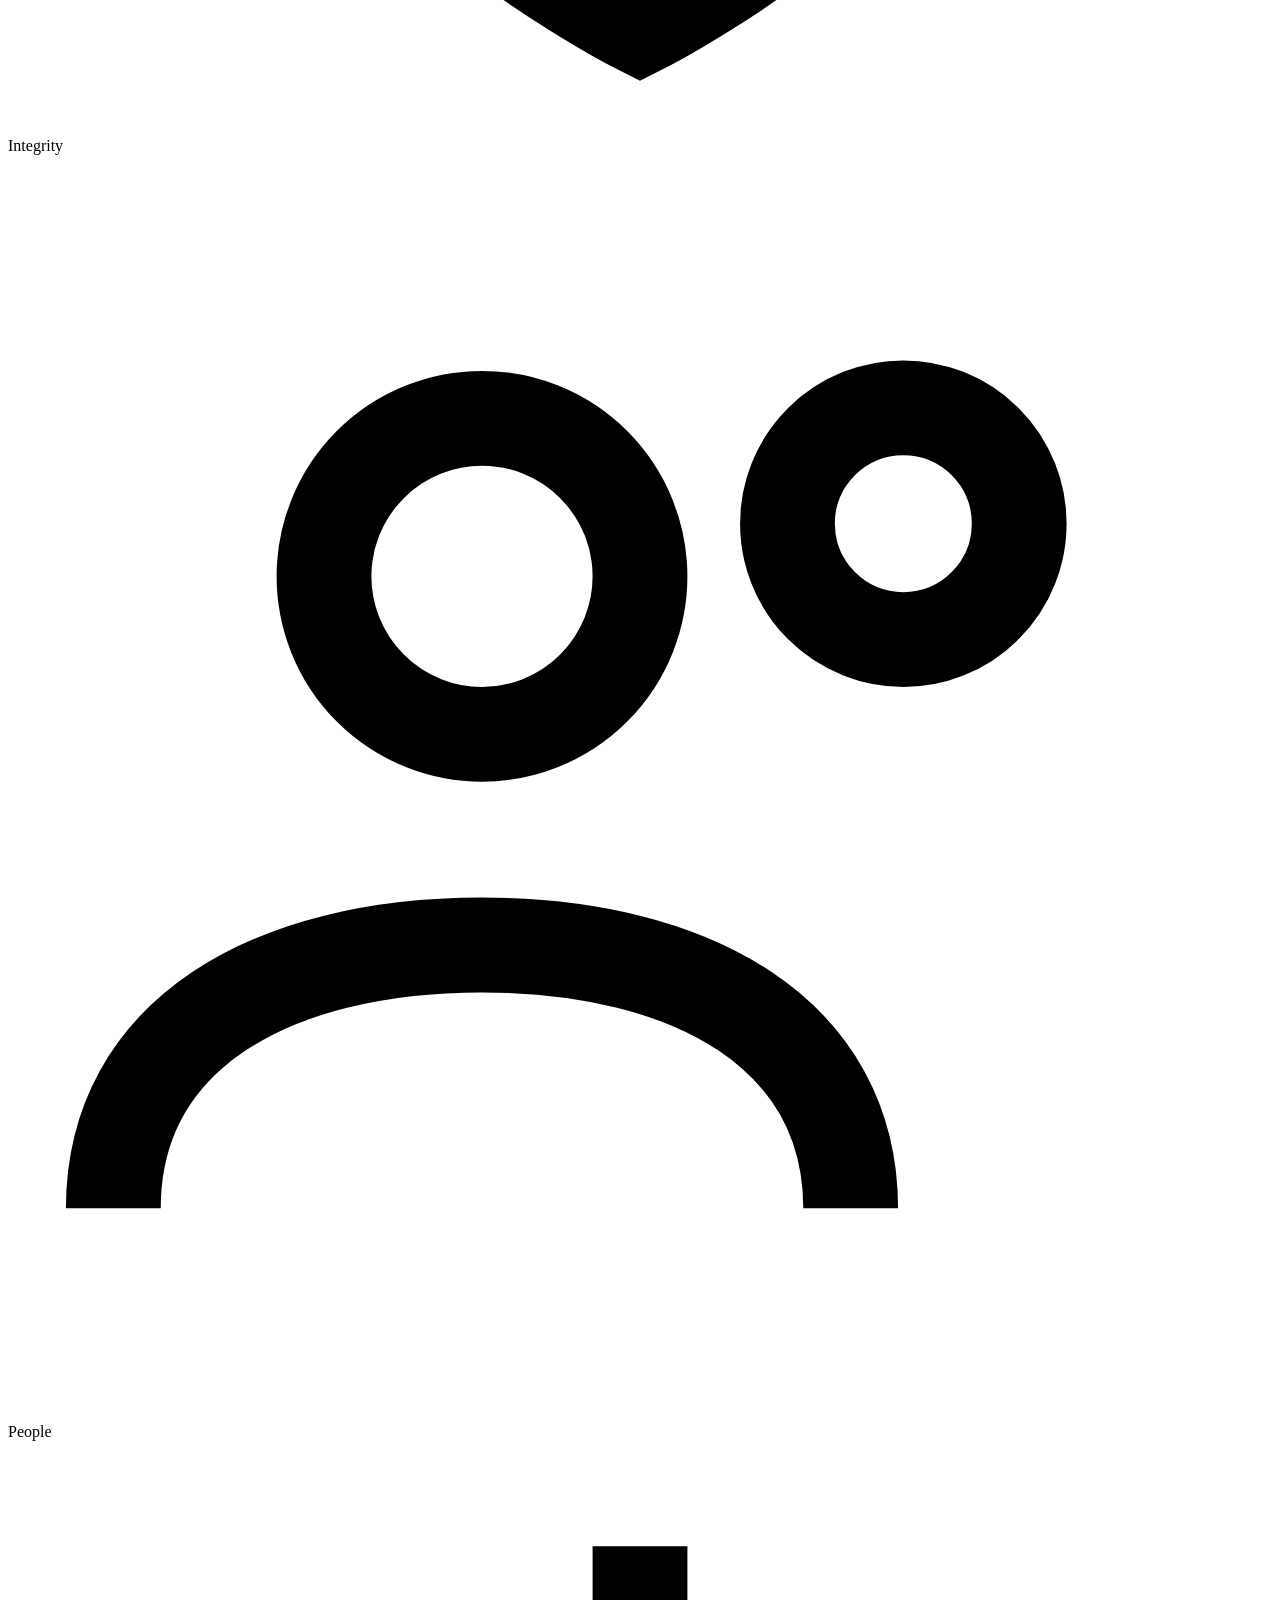
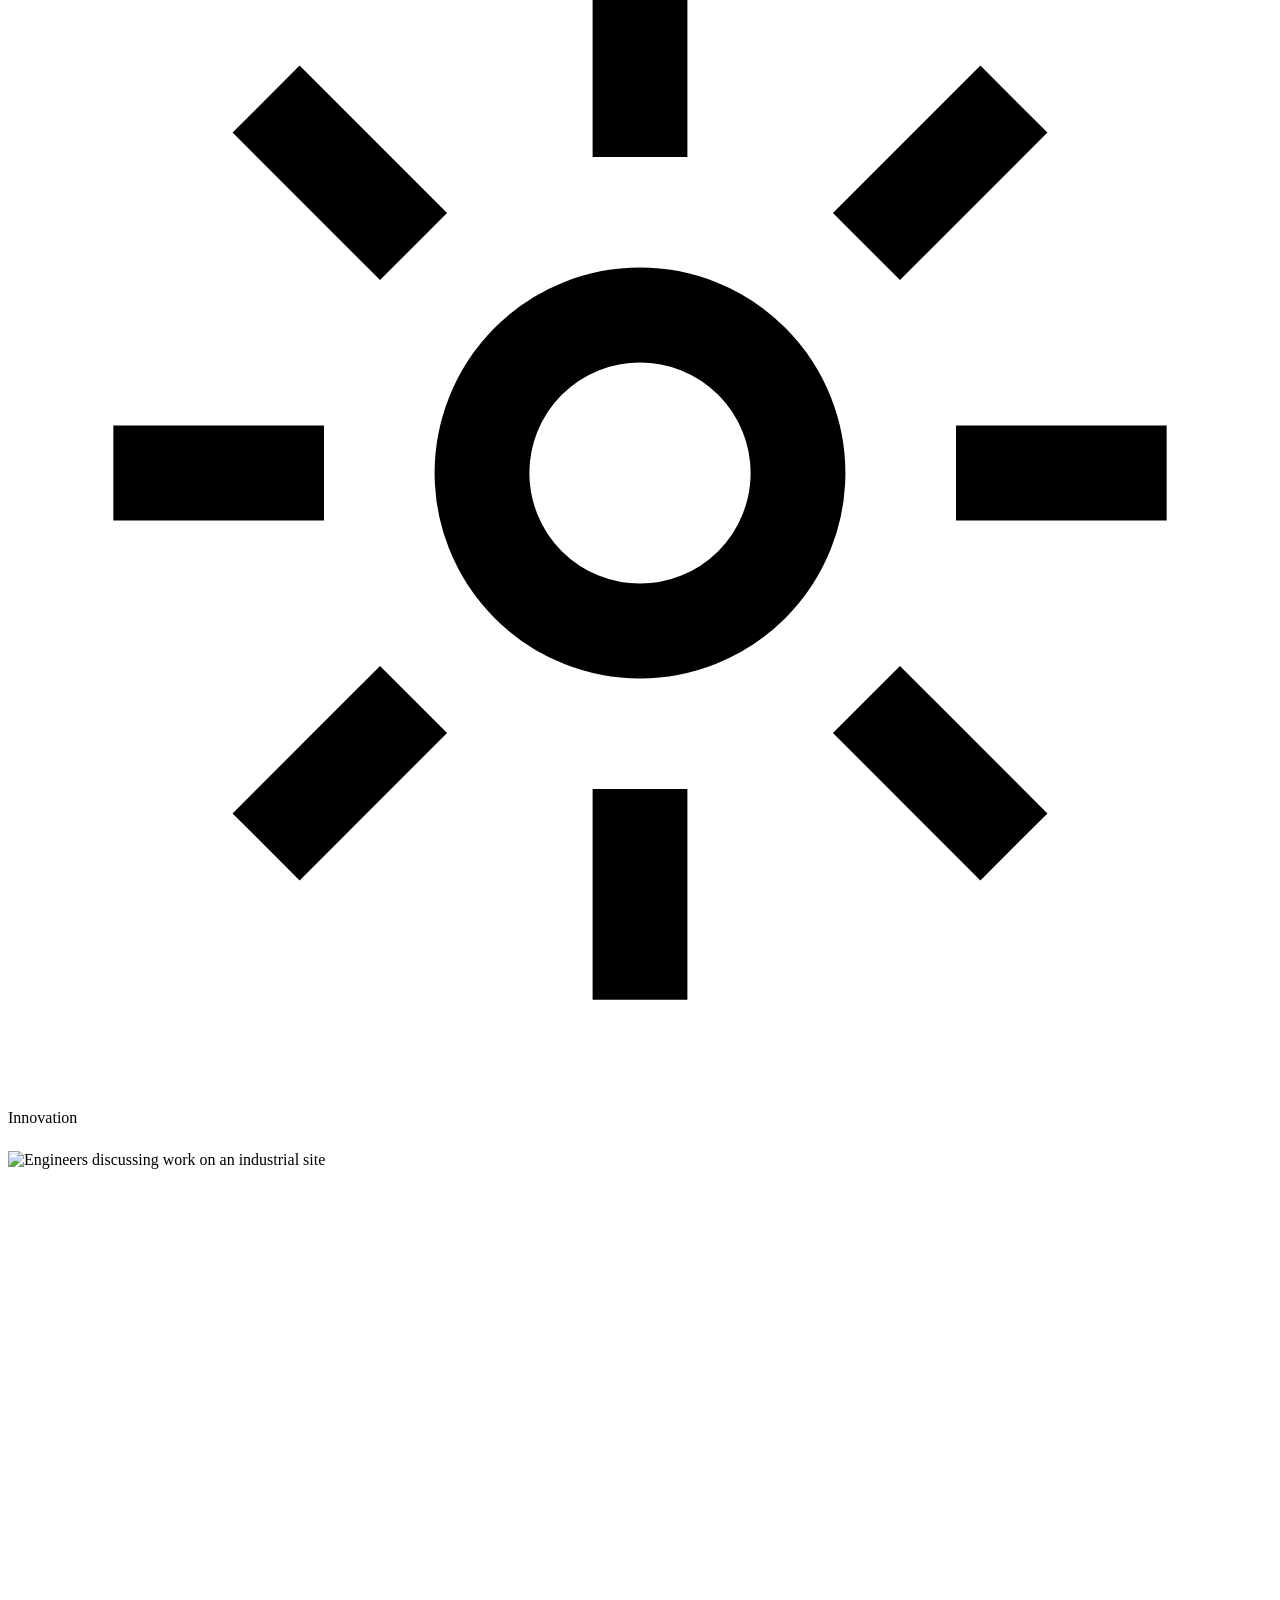
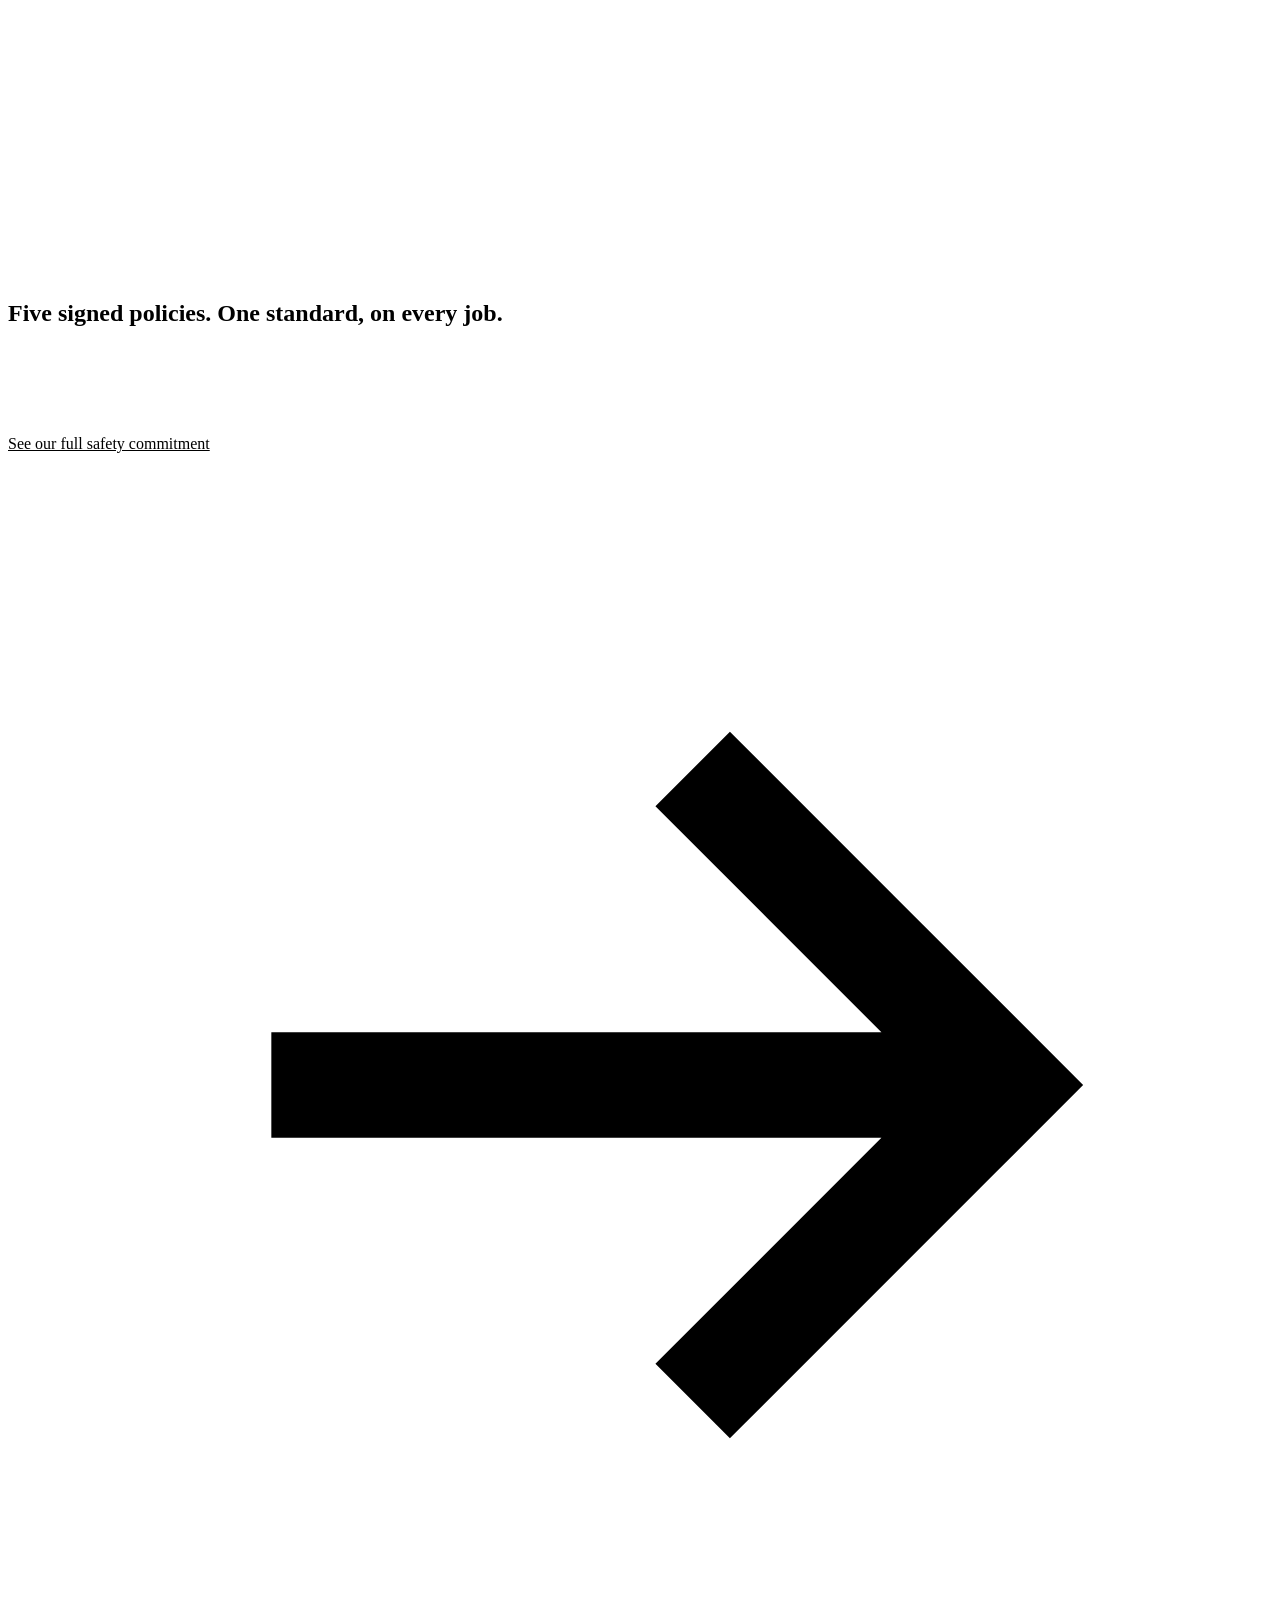
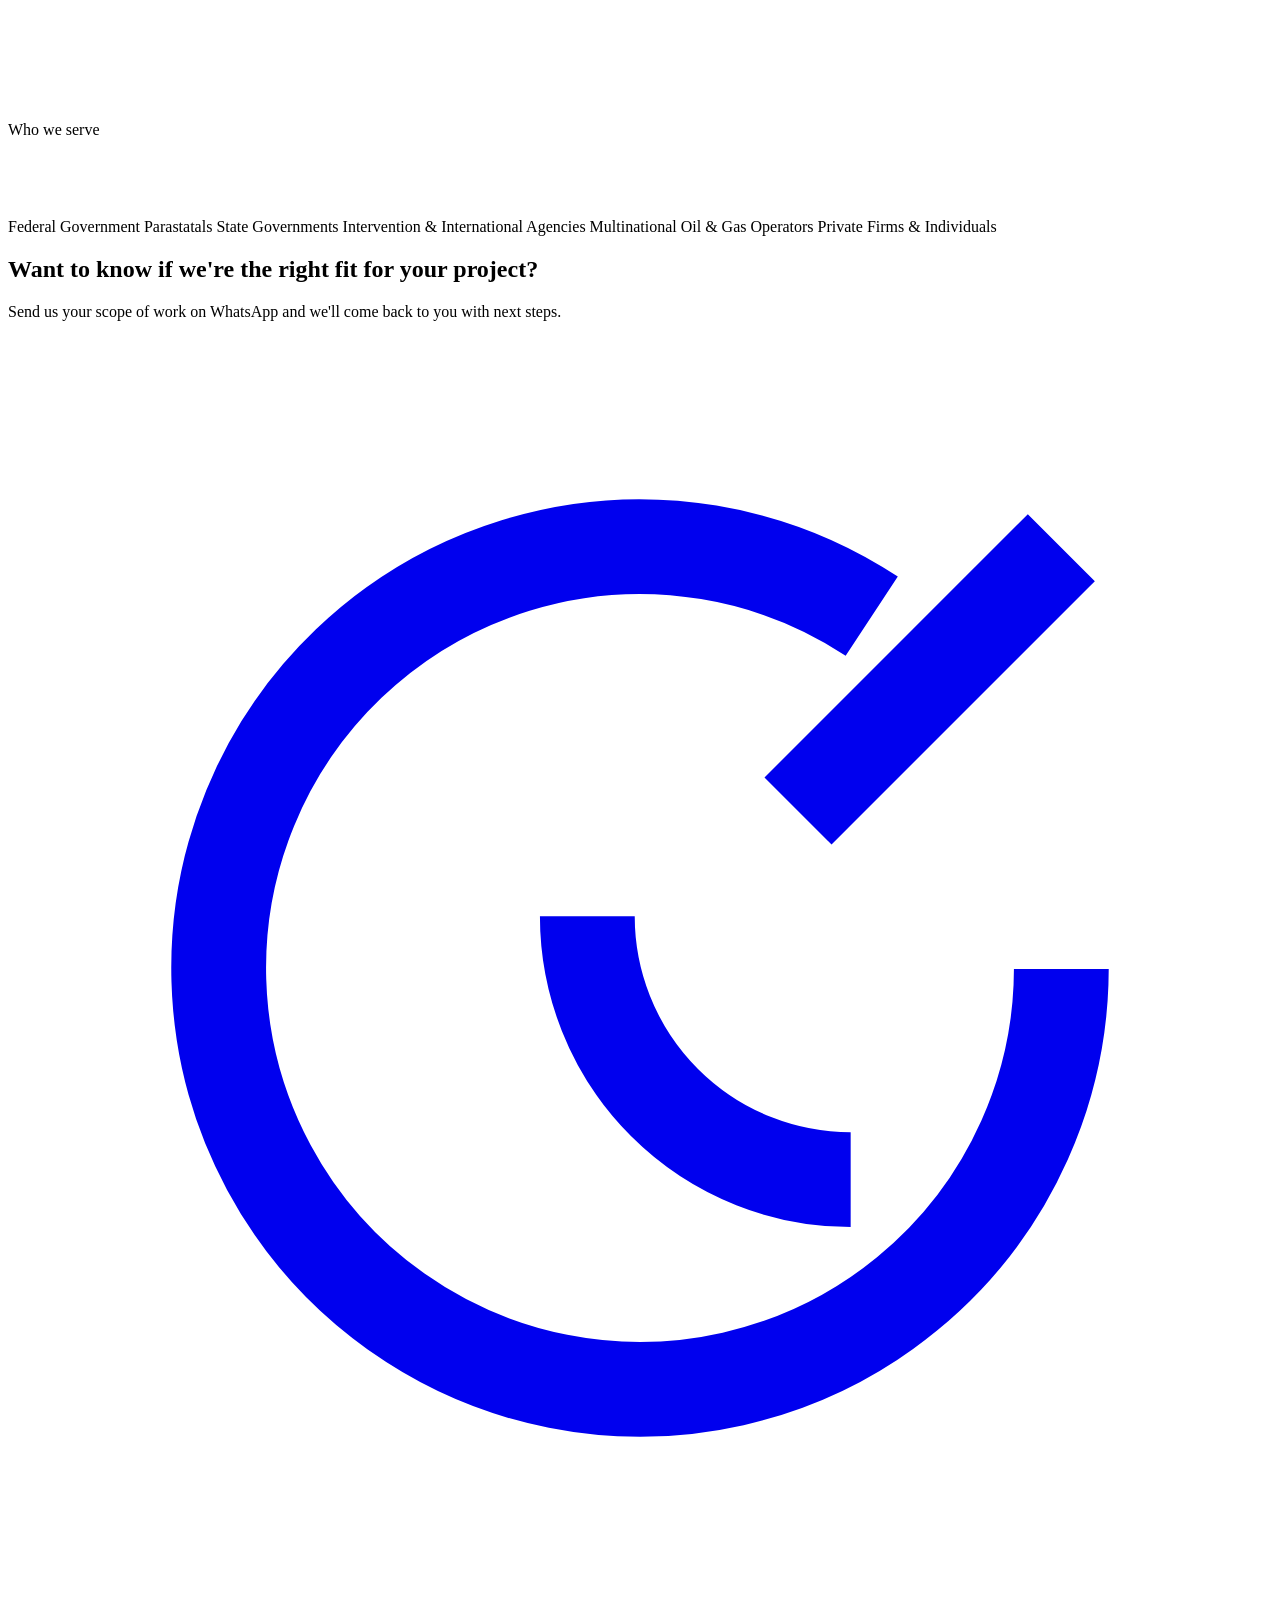
==== commit 2ff88ba5: "removed the word civil" ====
--- a/about/index.html
+++ b/about/index.html
@@ -48,14 +48,14 @@
   <div class="nav-row">
     <!-- LOGO SLOT — once the client logo file is supplied, replace
          this whole .logo-slot block with: <a href="index.html"><img src="logo.png" alt="DE Tools Worldwide Limited" style="height:40px"></a> -->
-         <a href="index.html"><img src="logo.png" alt="DE Tools Worldwide Limited" style="height:40px"></a>
+         <a href="/"><img src="logo.png" alt="DE Tools Worldwide Limited" style="height:40px"></a>
 
     <nav class="primary-nav" aria-label="Primary">
-      <a href="about.html" class="is-active">About</a>
-      <a href="services.html">Services</a>
-      <a href="index.html#safety">Safety</a>
-      <a href="index.html#work">Capability</a>
-      <a href="index.html#contact">Contact</a>
+      <a href="/about" class="is-active">About</a>
+      <a href="/services">Services</a>
+      <a href="/#safety">Safety</a>
+      <a href="/#work">Capability</a>
+      <a href="/#contact">Contact</a>
     </nav>
 
     <div class="header-actions">
@@ -116,7 +116,7 @@
       <h2>An engineering firm built on field-tested competence.</h2>
       <p>DE Tools Worldwide Limited is an indigenous Nigerian engineering, procurement and construction firm, incorporated under the Companies and Allied Matters Act and headquartered at No. 125 Aggrey Road, Port Harcourt, Rivers State.</p>
       <p>We were set up to promote local content in the oil and gas industry, and we lean heavily on the depth of our engineers and field technicians — over 23 certified professionals carrying real track records into every job we take on, from pre-construction through to completion.</p>
-      <p>That combination of fresh strategic direction and seasoned engineering hands is what lets us move from design straight through to execution — civil, mechanical, electrical and instrumentation — for parastatals, multinational operators, and private firms across the Niger Delta and beyond.</p>
+      <p>That combination of fresh strategic direction and seasoned engineering hands is what lets us move from design straight through to execution — mechanical, electrical and instrumentation — for parastatals, multinational operators, and private firms across the Niger Delta and beyond.</p>
 
       <div class="quote-box">
         <p>"We sincerely pledge our total commitment and co-operation to your firm or leadership as we look forward to a strong strategic partnership towards a grassroots development of our region and Nigeria at large."</p>
